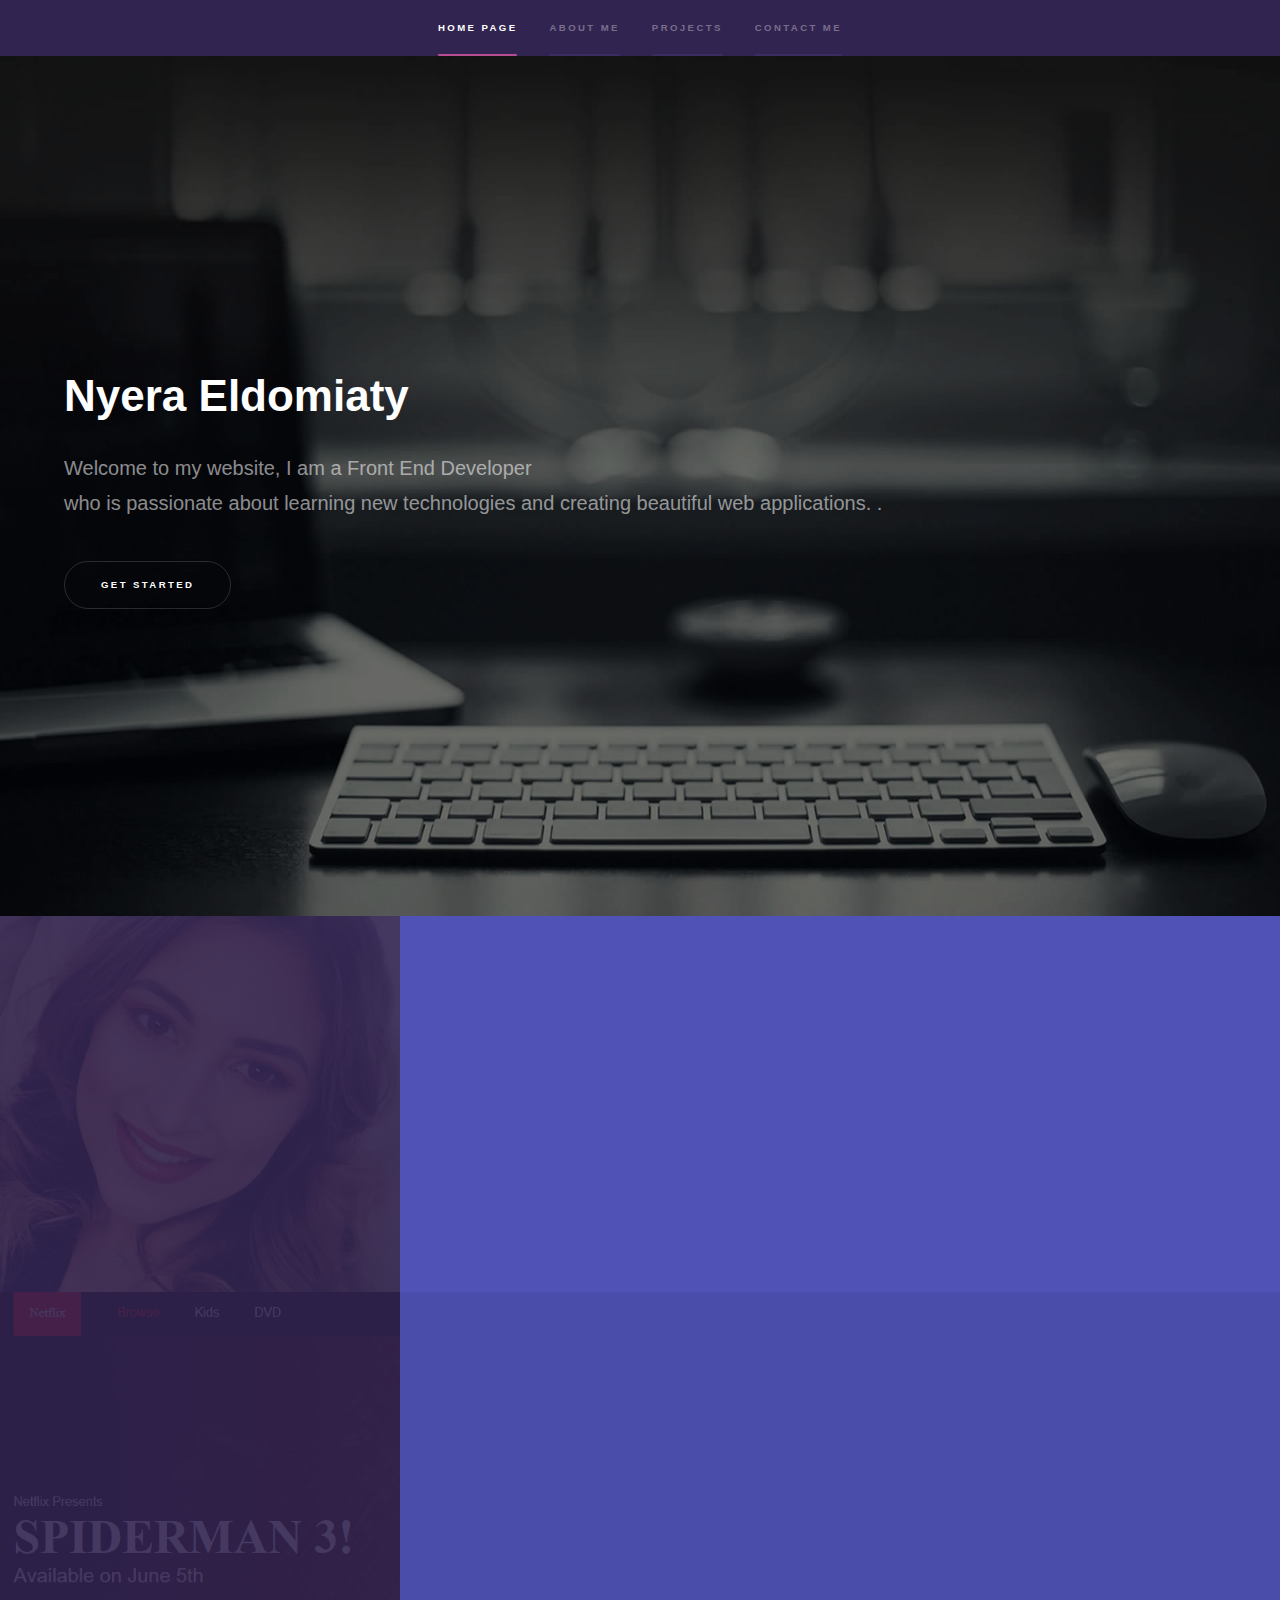
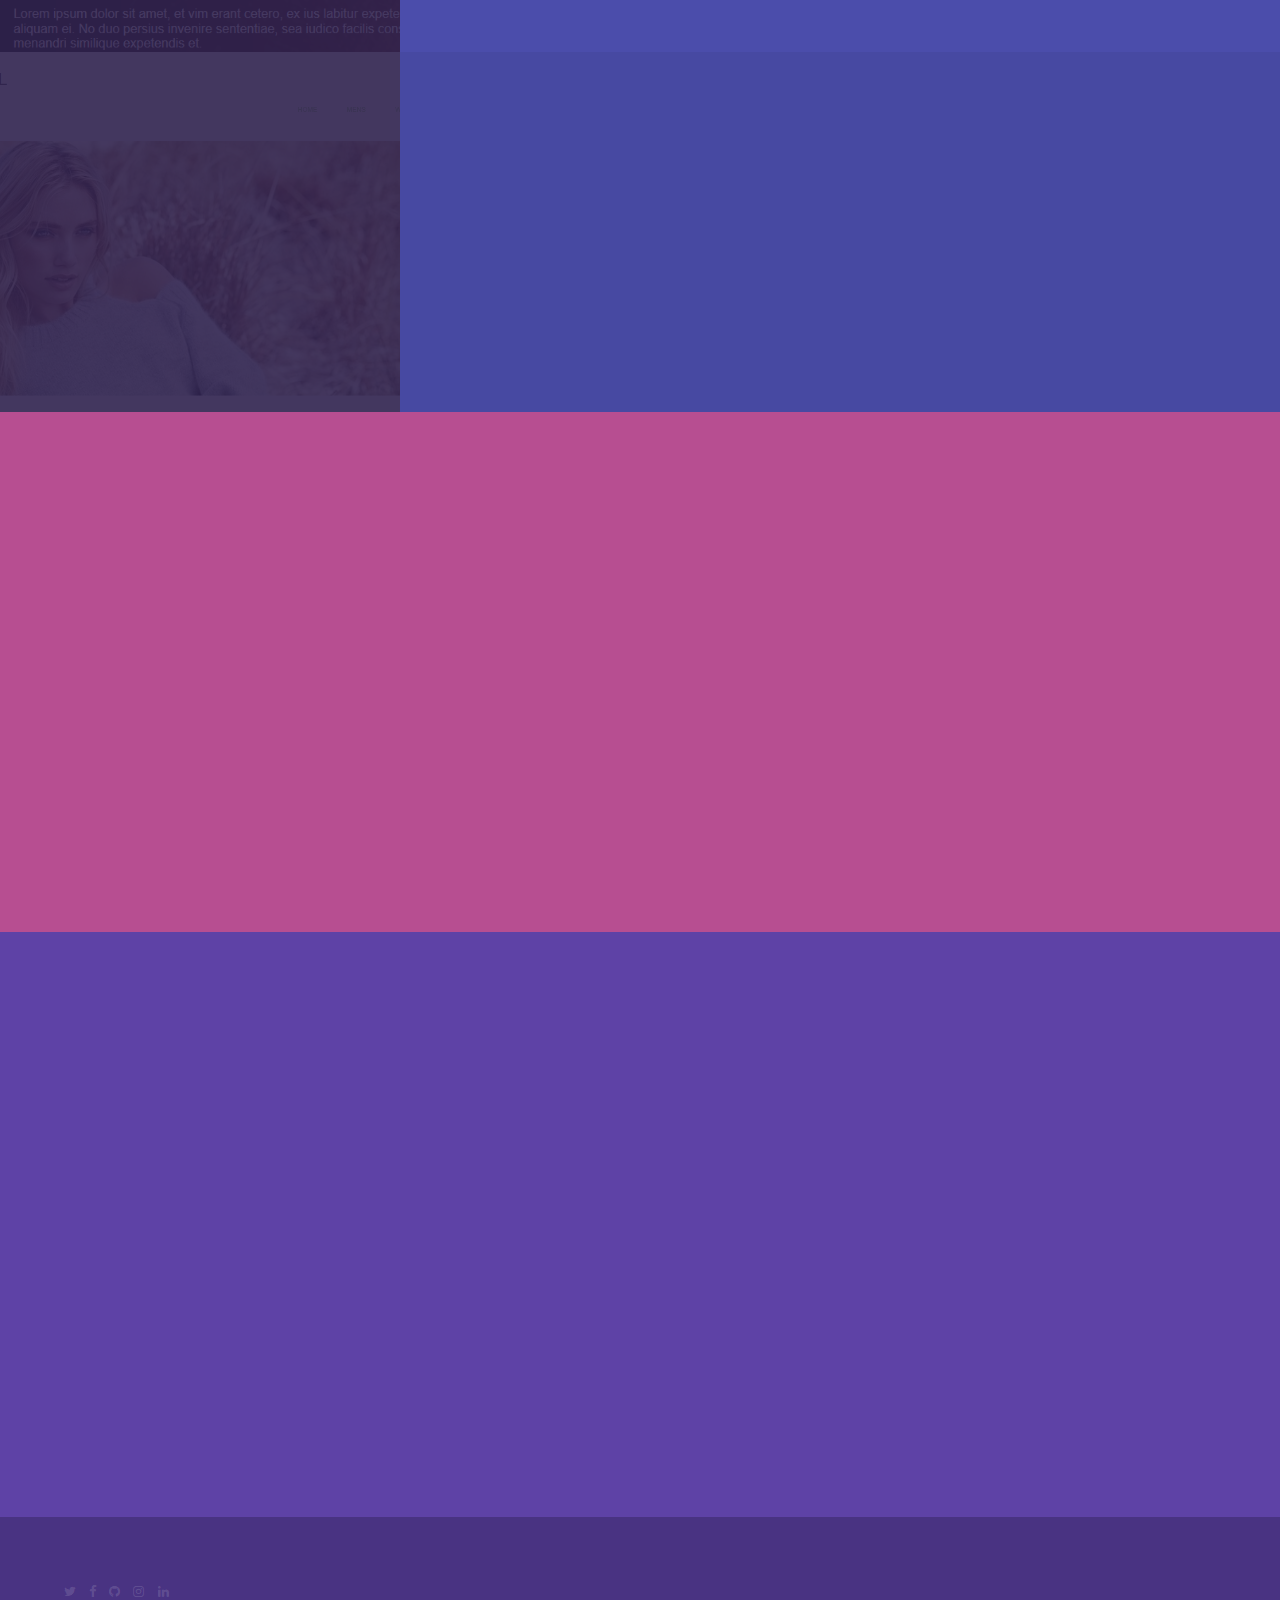
==== php/index.html @ 03477119 "Update index.html" ====
<!DOCTYPE HTML>

<html>
	<head>
		<title>Nyera Eldomiaty</title>
		<meta charset="utf-8" />
		<meta name="viewport" content="width=device-width, initial-scale=1" />
		<!--[if lte IE 8]><script src="assets/js/ie/html5shiv.js"></script><![endif]-->
		<link rel="stylesheet" href="assets/css/main.css" />
		<!--[if lte IE 9]><link rel="stylesheet" href="assets/css/ie9.css" /><![endif]-->
		<!--[if lte IE 8]><link rel="stylesheet" href="assets/css/ie8.css" /><![endif]-->
	</head>
	<body>

		<!-- Sidebar -->
			<section id="sidebar">
				<div class="inner">
					<nav>
						<ul>
							<li><a href="#intro">Home Page</a></li>
							<li><a href="#one">About Me</a></li>
							<li><a href="#two">Projects</a></li>
							<li><a href="#three">Contact Me</a></li>
						</ul>
					</nav>
				</div>
			</section>

		<!-- Wrapper -->
			<div id="wrapper">

				<!-- Intro -->
					<section id="intro" class="wrapper style1 fullscreen fade-up">
						<div class="inner">
							<h1>Nyera Eldomiaty</h1>
							<p>Welcome to my website, I am a Front End Developer <br />
							who is passionate about learning new technologies and creating beautiful web applications. <a href="http://html5up.net/license"></a>.</p>
							<ul class="actions">
								<li><a href="#one" class="button scrolly">GET STARTED</a></li>
							</ul>
						</div>
					</section>

				<!-- One -->
					<section id="one" class="wrapper style2 spotlights">
						<section>
							<a href="#" class="image"><img src="images/IMG_6349.jpg" alt="" data-position="bottom center" /></a>
							<div class="content">
								<div class="inner">
									<h2>About Me</h2>
									<p>I am a front end developer who fell in love with programming in my free time. I enjoy learning about new technology and have a passion for web development.
										I am currently working towards my Computer Science Bachelors Degree. If I am not on my computer, I am spending time with loved ones, or taking bike rides when the weather is nice.</p>
									<ul class="actions">
										<li><a href="#" class="button">Learn more</a></li>
									</ul>
								</div>
							</div>
						</section>
						<section>
							<a href="NetflixClone/index.html" class="image"><img src="images/clone.png" alt="" data-position="top center" /></a>
							<div class="content">
								<div class="inner">
									<h2>Project 1</h2>
									<p>Here I attempted to create a Netflix Clone.</p>
									<ul class="actions">
										<li><a href="NetflixClone/index.html" class="button">Learn more</a></li>
									</ul>
								</div>
							</div>
						</section>
						<section>
							<a href="https://pure-basin-40588.herokuapp.com/men/womens/tops.html" class="image"><img src="images/2018-05-08.png" alt="" data-position="center" /></a>
							<div class="content">
								<div class="inner">
									<h2>Project 2</h2>
									<p>A clothing store website I created from scratch with HTML5 and CSS3.</p>
									<ul class="actions">
										<li><a href="#" class="button">Learn more</a></li>
									</ul>
								</div>
							</div>
						</section>
					</section>

				<!-- Two -->
					<section id="two" class="wrapper style3 fade-up">
						<div class="inner">
							<h2>Technologies I know</h2>
							<p>I began my coding journey learning front end development, but eventually grew an interest in back end development as well.</p>
							<div class="features">
								<section>
									<span class="icon major fa-code"></span>
									<h3>Front End</h3>
									<p>HTML5 CSS3 JAVASCRIPT DOM RESPONSIVE WEB DESIGN BOOTSTRAP JQUERY SPA</p>
</section>
								<section>
									<span class="icon major fa-code"></span>
									<h3>Back End</h3>
									<p>MVC ANGULAR LUCID ADONIS MYSQL NODE.JS NPM GIT HEROKU</p>
								</section>
</div>
								<section>

							<ul class="actions">
								<li><a href="#" class="button">Learn more</a></li>
							</ul>
						</div>
					</section>

				<!-- Three -->
					<section id="three" class="wrapper style1 fade-up">
						<div class="inner">
							<h2>Contact Me</h2>
							<p> </p>
							<div class="split style1">
								<section>
									<form method="post" action="#">
										<div class="field half first">
											<label for="name">Name</label>
											<input type="text" name="name" id="name" />
										</div>
										<div class="field half">
											<label for="email">Email</label>
											<input type="text" name="email" id="email" />
										</div>
										<div class="field">
											<label for="message">Message</label>
											<textarea name="message" id="message" rows="5"></textarea>
										</div>
										<ul class="actions">
											<li><a href="" class="button submit">Send Message</a></li>
										</ul>
									</form>
								</section>
								<section>
									<ul class="contact">
										<li>
											<h3>Location</h3>
											<span>Dallas, Texas<br />
											USA<br />
											</span>
										</li>
										<li>
											<h3>Email</h3>
											<a href="#">nyera93@hotmail.com</a>
										</li>
										<li>
											<h3>Phone</h3>
											<span>(612) 790-5439</span>
										</li>
										<li>
											<h3>Social</h3>
											<ul class="icons">
												<li><a href="#" class="fa-twitter"><span class="label">Twitter</span></a></li>
												<li><a href="#" class="fa-facebook"><span class="label">Facebook</span></a></li>
												<li><a href="https://github.com/nyera93" class="fa-github"><span class="label">GitHub</span></a></li>
												<li><a href="#" class="fa-instagram"><span class="label">Instagram</span></a></li>
												<li><a href="https://www.linkedin.com/in/nyera-eldomiaty/" class="fa-linkedin"><span class="label">LinkedIn</span></a></li>
											</ul>
										</li>
									</ul>
								</section>
							</div>
						</div>
					</section>

			</div>

		<!-- Footer -->
			<footer id="footer" class="wrapper style1-alt">
				<div class="inner">
					<ul class="menu">
						<li>
							<ul class="icons" data-position="center">
								<li><a href="#" class="fa-twitter"><span class="label">Twitter</span></a></li>
								<li><a href="#" class="fa-facebook"><span class="label">Facebook</span></a></li>
								<li><a href="https://github.com/nyera93" class="fa-github"><span class="label">GitHub</span></a></li>
								<li><a href="#" class="fa-instagram"><span class="label">Instagram</span></a></li>
								<li><a href="https://www.linkedin.com/in/nyera-eldomiaty/" class="fa-linkedin"><span class="label">LinkedIn</span></a></li>
							</ul>
						</li>
					</ul>
				</div>
			</footer>

		<!-- Scripts -->
			<script src="assets/js/jquery.min.js"></script>
			<script src="assets/js/jquery.scrollex.min.js"></script>
			<script src="assets/js/jquery.scrolly.min.js"></script>
			<script src="assets/js/skel.min.js"></script>
			<script src="assets/js/util.js"></script>
			<!--[if lte IE 8]><script src="assets/js/ie/respond.min.js"></script><![endif]-->
			<script src="assets/js/main.js"></script>

	</body>
</html>
---- php/assets/css/main.css ----
@import url(font-awesome.min.css);


/* Reset */

	html, body, div, span, applet, object, iframe, h1, h2, h3, h4, h5, h6, p, blockquote, pre, a, abbr, acronym, address, big, cite, code, del, dfn, em, img, ins, kbd, q, s, samp, small, strike, strong, sub, sup, tt, var, b, u, i, center, dl, dt, dd, ol, ul, li, fieldset, form, label, legend, table, caption, tbody, tfoot, thead, tr, th, td, article, aside, canvas, details, embed, figure, figcaption, footer, header, hgroup, menu, nav, output, ruby, section, summary, time, mark, audio, video {
		margin: 0;
		padding: 0;
		border: 0;
		font-size: 100%;
		font: inherit;
		vertical-align: baseline;
	}

	article, aside, details, figcaption, figure, footer, header, hgroup, menu, nav, section {
		display: block;
	}

	body {
		line-height: 1;
	}

	ol, ul {
		list-style: none;
	}

	blockquote, q {
		quotes: none;
	}

	blockquote:before, blockquote:after, q:before, q:after {
		content: '';
		content: none;
	}

	table {
		border-collapse: collapse;
		border-spacing: 0;
	}

	body {
		-webkit-text-size-adjust: none;
	}

/* Box Model */

	*, *:before, *:after {
		-moz-box-sizing: border-box;
		-webkit-box-sizing: border-box;
		box-sizing: border-box;
	}

/* Grid */

	.row {
		border-bottom: solid 1px transparent;
		-moz-box-sizing: border-box;
		-webkit-box-sizing: border-box;
		box-sizing: border-box;
	}

	.row > * {
		float: left;
		-moz-box-sizing: border-box;
		-webkit-box-sizing: border-box;
		box-sizing: border-box;
	}

	.row:after, .row:before {
		content: '';
		display: block;
		clear: both;
		height: 0;
	}

	.row.uniform > * > :first-child {
		margin-top: 0;
	}

	.row.uniform > * > :last-child {
		margin-bottom: 0;
	}

	.row.\30 \25 > * {
		padding: 0 0 0 0em;
	}

	.row.\30 \25 {
		margin: 0 0 -1px 0em;
	}

	.row.uniform.\30 \25 > * {
		padding: 0em 0 0 0em;
	}

	.row.uniform.\30 \25 {
		margin: 0em 0 -1px 0em;
	}

	.row > * {
		padding: 0 0 0 1.5em;
	}

	.row {
		margin: 0 0 -1px -1.5em;
	}

	.row.uniform > * {
		padding: 1.5em 0 0 1.5em;
	}

	.row.uniform {
		margin: -1.5em 0 -1px -1.5em;
	}

	.row.\32 00\25 > * {
		padding: 0 0 0 3em;
	}

	.row.\32 00\25 {
		margin: 0 0 -1px -3em;
	}

	.row.uniform.\32 00\25 > * {
		padding: 3em 0 0 3em;
	}

	.row.uniform.\32 00\25 {
		margin: -3em 0 -1px -3em;
	}

	.row.\31 50\25 > * {
		padding: 0 0 0 2.25em;
	}

	.row.\31 50\25 {
		margin: 0 0 -1px -2.25em;
	}

	.row.uniform.\31 50\25 > * {
		padding: 2.25em 0 0 2.25em;
	}

	.row.uniform.\31 50\25 {
		margin: -2.25em 0 -1px -2.25em;
	}

	.row.\35 0\25 > * {
		padding: 0 0 0 0.75em;
	}

	.row.\35 0\25 {
		margin: 0 0 -1px -0.75em;
	}

	.row.uniform.\35 0\25 > * {
		padding: 0.75em 0 0 0.75em;
	}

	.row.uniform.\35 0\25 {
		margin: -0.75em 0 -1px -0.75em;
	}

	.row.\32 5\25 > * {
		padding: 0 0 0 0.375em;
	}

	.row.\32 5\25 {
		margin: 0 0 -1px -0.375em;
	}

	.row.uniform.\32 5\25 > * {
		padding: 0.375em 0 0 0.375em;
	}

	.row.uniform.\32 5\25 {
		margin: -0.375em 0 -1px -0.375em;
	}

	.\31 2u, .\31 2u\24 {
		width: 100%;
		clear: none;
		margin-left: 0;
	}

	.\31 1u, .\31 1u\24 {
		width: 91.6666666667%;
		clear: none;
		margin-left: 0;
	}

	.\31 0u, .\31 0u\24 {
		width: 83.3333333333%;
		clear: none;
		margin-left: 0;
	}

	.\39 u, .\39 u\24 {
		width: 75%;
		clear: none;
		margin-left: 0;
	}

	.\38 u, .\38 u\24 {
		width: 66.6666666667%;
		clear: none;
		margin-left: 0;
	}

	.\37 u, .\37 u\24 {
		width: 58.3333333333%;
		clear: none;
		margin-left: 0;
	}

	.\36 u, .\36 u\24 {
		width: 50%;
		clear: none;
		margin-left: 0;
	}

	.\35 u, .\35 u\24 {
		width: 41.6666666667%;
		clear: none;
		margin-left: 0;
	}

	.\34 u, .\34 u\24 {
		width: 33.3333333333%;
		clear: none;
		margin-left: 0;
	}

	.\33 u, .\33 u\24 {
		width: 25%;
		clear: none;
		margin-left: 0;
	}

	.\32 u, .\32 u\24 {
		width: 16.6666666667%;
		clear: none;
		margin-left: 0;
	}

	.\31 u, .\31 u\24 {
		width: 8.3333333333%;
		clear: none;
		margin-left: 0;
	}

	.\31 2u\24 + *,
	.\31 1u\24 + *,
	.\31 0u\24 + *,
	.\39 u\24 + *,
	.\38 u\24 + *,
	.\37 u\24 + *,
	.\36 u\24 + *,
	.\35 u\24 + *,
	.\34 u\24 + *,
	.\33 u\24 + *,
	.\32 u\24 + *,
	.\31 u\24 + * {
		clear: left;
	}

	.\-11u {
		margin-left: 91.66667%;
	}

	.\-10u {
		margin-left: 83.33333%;
	}

	.\-9u {
		margin-left: 75%;
	}

	.\-8u {
		margin-left: 66.66667%;
	}

	.\-7u {
		margin-left: 58.33333%;
	}

	.\-6u {
		margin-left: 50%;
	}

	.\-5u {
		margin-left: 41.66667%;
	}

	.\-4u {
		margin-left: 33.33333%;
	}

	.\-3u {
		margin-left: 25%;
	}

	.\-2u {
		margin-left: 16.66667%;
	}

	.\-1u {
		margin-left: 8.33333%;
	}

	@media screen and (max-width: 1680px) {

		.row > * {
			padding: 0 0 0 1.5em;
		}

		.row {
			margin: 0 0 -1px -1.5em;
		}

		.row.uniform > * {
			padding: 1.5em 0 0 1.5em;
		}

		.row.uniform {
			margin: -1.5em 0 -1px -1.5em;
		}

		.row.\32 00\25 > * {
			padding: 0 0 0 3em;
		}

		.row.\32 00\25 {
			margin: 0 0 -1px -3em;
		}

		.row.uniform.\32 00\25 > * {
			padding: 3em 0 0 3em;
		}

		.row.uniform.\32 00\25 {
			margin: -3em 0 -1px -3em;
		}

		.row.\31 50\25 > * {
			padding: 0 0 0 2.25em;
		}

		.row.\31 50\25 {
			margin: 0 0 -1px -2.25em;
		}

		.row.uniform.\31 50\25 > * {
			padding: 2.25em 0 0 2.25em;
		}

		.row.uniform.\31 50\25 {
			margin: -2.25em 0 -1px -2.25em;
		}

		.row.\35 0\25 > * {
			padding: 0 0 0 0.75em;
		}

		.row.\35 0\25 {
			margin: 0 0 -1px -0.75em;
		}

		.row.uniform.\35 0\25 > * {
			padding: 0.75em 0 0 0.75em;
		}

		.row.uniform.\35 0\25 {
			margin: -0.75em 0 -1px -0.75em;
		}

		.row.\32 5\25 > * {
			padding: 0 0 0 0.375em;
		}

		.row.\32 5\25 {
			margin: 0 0 -1px -0.375em;
		}

		.row.uniform.\32 5\25 > * {
			padding: 0.375em 0 0 0.375em;
		}

		.row.uniform.\32 5\25 {
			margin: -0.375em 0 -1px -0.375em;
		}

		.\31 2u\28xlarge\29, .\31 2u\24\28xlarge\29 {
			width: 100%;
			clear: none;
			margin-left: 0;
		}

		.\31 1u\28xlarge\29, .\31 1u\24\28xlarge\29 {
			width: 91.6666666667%;
			clear: none;
			margin-left: 0;
		}

		.\31 0u\28xlarge\29, .\31 0u\24\28xlarge\29 {
			width: 83.3333333333%;
			clear: none;
			margin-left: 0;
		}

		.\39 u\28xlarge\29, .\39 u\24\28xlarge\29 {
			width: 75%;
			clear: none;
			margin-left: 0;
		}

		.\38 u\28xlarge\29, .\38 u\24\28xlarge\29 {
			width: 66.6666666667%;
			clear: none;
			margin-left: 0;
		}

		.\37 u\28xlarge\29, .\37 u\24\28xlarge\29 {
			width: 58.3333333333%;
			clear: none;
			margin-left: 0;
		}

		.\36 u\28xlarge\29, .\36 u\24\28xlarge\29 {
			width: 50%;
			clear: none;
			margin-left: 0;
		}

		.\35 u\28xlarge\29, .\35 u\24\28xlarge\29 {
			width: 41.6666666667%;
			clear: none;
			margin-left: 0;
		}

		.\34 u\28xlarge\29, .\34 u\24\28xlarge\29 {
			width: 33.3333333333%;
			clear: none;
			margin-left: 0;
		}

		.\33 u\28xlarge\29, .\33 u\24\28xlarge\29 {
			width: 25%;
			clear: none;
			margin-left: 0;
		}

		.\32 u\28xlarge\29, .\32 u\24\28xlarge\29 {
			width: 16.6666666667%;
			clear: none;
			margin-left: 0;
		}

		.\31 u\28xlarge\29, .\31 u\24\28xlarge\29 {
			width: 8.3333333333%;
			clear: none;
			margin-left: 0;
		}

		.\31 2u\24\28xlarge\29 + *,
		.\31 1u\24\28xlarge\29 + *,
		.\31 0u\24\28xlarge\29 + *,
		.\39 u\24\28xlarge\29 + *,
		.\38 u\24\28xlarge\29 + *,
		.\37 u\24\28xlarge\29 + *,
		.\36 u\24\28xlarge\29 + *,
		.\35 u\24\28xlarge\29 + *,
		.\34 u\24\28xlarge\29 + *,
		.\33 u\24\28xlarge\29 + *,
		.\32 u\24\28xlarge\29 + *,
		.\31 u\24\28xlarge\29 + * {
			clear: left;
		}

		.\-11u\28xlarge\29 {
			margin-left: 91.66667%;
		}

		.\-10u\28xlarge\29 {
			margin-left: 83.33333%;
		}

		.\-9u\28xlarge\29 {
			margin-left: 75%;
		}

		.\-8u\28xlarge\29 {
			margin-left: 66.66667%;
		}

		.\-7u\28xlarge\29 {
			margin-left: 58.33333%;
		}

		.\-6u\28xlarge\29 {
			margin-left: 50%;
		}

		.\-5u\28xlarge\29 {
			margin-left: 41.66667%;
		}

		.\-4u\28xlarge\29 {
			margin-left: 33.33333%;
		}

		.\-3u\28xlarge\29 {
			margin-left: 25%;
		}

		.\-2u\28xlarge\29 {
			margin-left: 16.66667%;
		}

		.\-1u\28xlarge\29 {
			margin-left: 8.33333%;
		}

	}

	@media screen and (max-width: 1280px) {

		.row > * {
			padding: 0 0 0 1.5em;
		}

		.row {
			margin: 0 0 -1px -1.5em;
		}

		.row.uniform > * {
			padding: 1.5em 0 0 1.5em;
		}

		.row.uniform {
			margin: -1.5em 0 -1px -1.5em;
		}

		.row.\32 00\25 > * {
			padding: 0 0 0 3em;
		}

		.row.\32 00\25 {
			margin: 0 0 -1px -3em;
		}

		.row.uniform.\32 00\25 > * {
			padding: 3em 0 0 3em;
		}

		.row.uniform.\32 00\25 {
			margin: -3em 0 -1px -3em;
		}

		.row.\31 50\25 > * {
			padding: 0 0 0 2.25em;
		}

		.row.\31 50\25 {
			margin: 0 0 -1px -2.25em;
		}

		.row.uniform.\31 50\25 > * {
			padding: 2.25em 0 0 2.25em;
		}

		.row.uniform.\31 50\25 {
			margin: -2.25em 0 -1px -2.25em;
		}

		.row.\35 0\25 > * {
			padding: 0 0 0 0.75em;
		}

		.row.\35 0\25 {
			margin: 0 0 -1px -0.75em;
		}

		.row.uniform.\35 0\25 > * {
			padding: 0.75em 0 0 0.75em;
		}

		.row.uniform.\35 0\25 {
			margin: -0.75em 0 -1px -0.75em;
		}

		.row.\32 5\25 > * {
			padding: 0 0 0 0.375em;
		}

		.row.\32 5\25 {
			margin: 0 0 -1px -0.375em;
		}

		.row.uniform.\32 5\25 > * {
			padding: 0.375em 0 0 0.375em;
		}

		.row.uniform.\32 5\25 {
			margin: -0.375em 0 -1px -0.375em;
		}

		.\31 2u\28large\29, .\31 2u\24\28large\29 {
			width: 100%;
			clear: none;
			margin-left: 0;
		}

		.\31 1u\28large\29, .\31 1u\24\28large\29 {
			width: 91.6666666667%;
			clear: none;
			margin-left: 0;
		}

		.\31 0u\28large\29, .\31 0u\24\28large\29 {
			width: 83.3333333333%;
			clear: none;
			margin-left: 0;
		}

		.\39 u\28large\29, .\39 u\24\28large\29 {
			width: 75%;
			clear: none;
			margin-left: 0;
		}

		.\38 u\28large\29, .\38 u\24\28large\29 {
			width: 66.6666666667%;
			clear: none;
			margin-left: 0;
		}

		.\37 u\28large\29, .\37 u\24\28large\29 {
			width: 58.3333333333%;
			clear: none;
			margin-left: 0;
		}

		.\36 u\28large\29, .\36 u\24\28large\29 {
			width: 50%;
			clear: none;
			margin-left: 0;
		}

		.\35 u\28large\29, .\35 u\24\28large\29 {
			width: 41.6666666667%;
			clear: none;
			margin-left: 0;
		}

		.\34 u\28large\29, .\34 u\24\28large\29 {
			width: 33.3333333333%;
			clear: none;
			margin-left: 0;
		}

		.\33 u\28large\29, .\33 u\24\28large\29 {
			width: 25%;
			clear: none;
			margin-left: 0;
		}

		.\32 u\28large\29, .\32 u\24\28large\29 {
			width: 16.6666666667%;
			clear: none;
			margin-left: 0;
		}

		.\31 u\28large\29, .\31 u\24\28large\29 {
			width: 8.3333333333%;
			clear: none;
			margin-left: 0;
		}

		.\31 2u\24\28large\29 + *,
		.\31 1u\24\28large\29 + *,
		.\31 0u\24\28large\29 + *,
		.\39 u\24\28large\29 + *,
		.\38 u\24\28large\29 + *,
		.\37 u\24\28large\29 + *,
		.\36 u\24\28large\29 + *,
		.\35 u\24\28large\29 + *,
		.\34 u\24\28large\29 + *,
		.\33 u\24\28large\29 + *,
		.\32 u\24\28large\29 + *,
		.\31 u\24\28large\29 + * {
			clear: left;
		}

		.\-11u\28large\29 {
			margin-left: 91.66667%;
		}

		.\-10u\28large\29 {
			margin-left: 83.33333%;
		}

		.\-9u\28large\29 {
			margin-left: 75%;
		}

		.\-8u\28large\29 {
			margin-left: 66.66667%;
		}

		.\-7u\28large\29 {
			margin-left: 58.33333%;
		}

		.\-6u\28large\29 {
			margin-left: 50%;
		}

		.\-5u\28large\29 {
			margin-left: 41.66667%;
		}

		.\-4u\28large\29 {
			margin-left: 33.33333%;
		}

		.\-3u\28large\29 {
			margin-left: 25%;
		}

		.\-2u\28large\29 {
			margin-left: 16.66667%;
		}

		.\-1u\28large\29 {
			margin-left: 8.33333%;
		}

	}

	@media screen and (max-width: 980px) {

		.row > * {
			padding: 0 0 0 1.5em;
		}

		.row {
			margin: 0 0 -1px -1.5em;
		}

		.row.uniform > * {
			padding: 1.5em 0 0 1.5em;
		}

		.row.uniform {
			margin: -1.5em 0 -1px -1.5em;
		}

		.row.\32 00\25 > * {
			padding: 0 0 0 3em;
		}

		.row.\32 00\25 {
			margin: 0 0 -1px -3em;
		}

		.row.uniform.\32 00\25 > * {
			padding: 3em 0 0 3em;
		}

		.row.uniform.\32 00\25 {
			margin: -3em 0 -1px -3em;
		}

		.row.\31 50\25 > * {
			padding: 0 0 0 2.25em;
		}

		.row.\31 50\25 {
			margin: 0 0 -1px -2.25em;
		}

		.row.uniform.\31 50\25 > * {
			padding: 2.25em 0 0 2.25em;
		}

		.row.uniform.\31 50\25 {
			margin: -2.25em 0 -1px -2.25em;
		}

		.row.\35 0\25 > * {
			padding: 0 0 0 0.75em;
		}

		.row.\35 0\25 {
			margin: 0 0 -1px -0.75em;
		}

		.row.uniform.\35 0\25 > * {
			padding: 0.75em 0 0 0.75em;
		}

		.row.uniform.\35 0\25 {
			margin: -0.75em 0 -1px -0.75em;
		}

		.row.\32 5\25 > * {
			padding: 0 0 0 0.375em;
		}

		.row.\32 5\25 {
			margin: 0 0 -1px -0.375em;
		}

		.row.uniform.\32 5\25 > * {
			padding: 0.375em 0 0 0.375em;
		}

		.row.uniform.\32 5\25 {
			margin: -0.375em 0 -1px -0.375em;
		}

		.\31 2u\28medium\29, .\31 2u\24\28medium\29 {
			width: 100%;
			clear: none;
			margin-left: 0;
		}

		.\31 1u\28medium\29, .\31 1u\24\28medium\29 {
			width: 91.6666666667%;
			clear: none;
			margin-left: 0;
		}

		.\31 0u\28medium\29, .\31 0u\24\28medium\29 {
			width: 83.3333333333%;
			clear: none;
			margin-left: 0;
		}

		.\39 u\28medium\29, .\39 u\24\28medium\29 {
			width: 75%;
			clear: none;
			margin-left: 0;
		}

		.\38 u\28medium\29, .\38 u\24\28medium\29 {
			width: 66.6666666667%;
			clear: none;
			margin-left: 0;
		}

		.\37 u\28medium\29, .\37 u\24\28medium\29 {
			width: 58.3333333333%;
			clear: none;
			margin-left: 0;
		}

		.\36 u\28medium\29, .\36 u\24\28medium\29 {
			width: 50%;
			clear: none;
			margin-left: 0;
		}

		.\35 u\28medium\29, .\35 u\24\28medium\29 {
			width: 41.6666666667%;
			clear: none;
			margin-left: 0;
		}

		.\34 u\28medium\29, .\34 u\24\28medium\29 {
			width: 33.3333333333%;
			clear: none;
			margin-left: 0;
		}

		.\33 u\28medium\29, .\33 u\24\28medium\29 {
			width: 25%;
			clear: none;
			margin-left: 0;
		}

		.\32 u\28medium\29, .\32 u\24\28medium\29 {
			width: 16.6666666667%;
			clear: none;
			margin-left: 0;
		}

		.\31 u\28medium\29, .\31 u\24\28medium\29 {
			width: 8.3333333333%;
			clear: none;
			margin-left: 0;
		}

		.\31 2u\24\28medium\29 + *,
		.\31 1u\24\28medium\29 + *,
		.\31 0u\24\28medium\29 + *,
		.\39 u\24\28medium\29 + *,
		.\38 u\24\28medium\29 + *,
		.\37 u\24\28medium\29 + *,
		.\36 u\24\28medium\29 + *,
		.\35 u\24\28medium\29 + *,
		.\34 u\24\28medium\29 + *,
		.\33 u\24\28medium\29 + *,
		.\32 u\24\28medium\29 + *,
		.\31 u\24\28medium\29 + * {
			clear: left;
		}

		.\-11u\28medium\29 {
			margin-left: 91.66667%;
		}

		.\-10u\28medium\29 {
			margin-left: 83.33333%;
		}

		.\-9u\28medium\29 {
			margin-left: 75%;
		}

		.\-8u\28medium\29 {
			margin-left: 66.66667%;
		}

		.\-7u\28medium\29 {
			margin-left: 58.33333%;
		}

		.\-6u\28medium\29 {
			margin-left: 50%;
		}

		.\-5u\28medium\29 {
			margin-left: 41.66667%;
		}

		.\-4u\28medium\29 {
			margin-left: 33.33333%;
		}

		.\-3u\28medium\29 {
			margin-left: 25%;
		}

		.\-2u\28medium\29 {
			margin-left: 16.66667%;
		}

		.\-1u\28medium\29 {
			margin-left: 8.33333%;
		}

	}

	@media screen and (max-width: 736px) {

		.row > * {
			padding: 0 0 0 1.5em;
		}

		.row {
			margin: 0 0 -1px -1.5em;
		}

		.row.uniform > * {
			padding: 1.5em 0 0 1.5em;
		}

		.row.uniform {
			margin: -1.5em 0 -1px -1.5em;
		}

		.row.\32 00\25 > * {
			padding: 0 0 0 3em;
		}

		.row.\32 00\25 {
			margin: 0 0 -1px -3em;
		}

		.row.uniform.\32 00\25 > * {
			padding: 3em 0 0 3em;
		}

		.row.uniform.\32 00\25 {
			margin: -3em 0 -1px -3em;
		}

		.row.\31 50\25 > * {
			padding: 0 0 0 2.25em;
		}

		.row.\31 50\25 {
			margin: 0 0 -1px -2.25em;
		}

		.row.uniform.\31 50\25 > * {
			padding: 2.25em 0 0 2.25em;
		}

		.row.uniform.\31 50\25 {
			margin: -2.25em 0 -1px -2.25em;
		}

		.row.\35 0\25 > * {
			padding: 0 0 0 0.75em;
		}

		.row.\35 0\25 {
			margin: 0 0 -1px -0.75em;
		}

		.row.uniform.\35 0\25 > * {
			padding: 0.75em 0 0 0.75em;
		}

		.row.uniform.\35 0\25 {
			margin: -0.75em 0 -1px -0.75em;
		}

		.row.\32 5\25 > * {
			padding: 0 0 0 0.375em;
		}

		.row.\32 5\25 {
			margin: 0 0 -1px -0.375em;
		}

		.row.uniform.\32 5\25 > * {
			padding: 0.375em 0 0 0.375em;
		}

		.row.uniform.\32 5\25 {
			margin: -0.375em 0 -1px -0.375em;
		}

		.\31 2u\28small\29, .\31 2u\24\28small\29 {
			width: 100%;
			clear: none;
			margin-left: 0;
		}

		.\31 1u\28small\29, .\31 1u\24\28small\29 {
			width: 91.6666666667%;
			clear: none;
			margin-left: 0;
		}

		.\31 0u\28small\29, .\31 0u\24\28small\29 {
			width: 83.3333333333%;
			clear: none;
			margin-left: 0;
		}

		.\39 u\28small\29, .\39 u\24\28small\29 {
			width: 75%;
			clear: none;
			margin-left: 0;
		}

		.\38 u\28small\29, .\38 u\24\28small\29 {
			width: 66.6666666667%;
			clear: none;
			margin-left: 0;
		}

		.\37 u\28small\29, .\37 u\24\28small\29 {
			width: 58.3333333333%;
			clear: none;
			margin-left: 0;
		}

		.\36 u\28small\29, .\36 u\24\28small\29 {
			width: 50%;
			clear: none;
			margin-left: 0;
		}

		.\35 u\28small\29, .\35 u\24\28small\29 {
			width: 41.6666666667%;
			clear: none;
			margin-left: 0;
		}

		.\34 u\28small\29, .\34 u\24\28small\29 {
			width: 33.3333333333%;
			clear: none;
			margin-left: 0;
		}

		.\33 u\28small\29, .\33 u\24\28small\29 {
			width: 25%;
			clear: none;
			margin-left: 0;
		}

		.\32 u\28small\29, .\32 u\24\28small\29 {
			width: 16.6666666667%;
			clear: none;
			margin-left: 0;
		}

		.\31 u\28small\29, .\31 u\24\28small\29 {
			width: 8.3333333333%;
			clear: none;
			margin-left: 0;
		}

		.\31 2u\24\28small\29 + *,
		.\31 1u\24\28small\29 + *,
		.\31 0u\24\28small\29 + *,
		.\39 u\24\28small\29 + *,
		.\38 u\24\28small\29 + *,
		.\37 u\24\28small\29 + *,
		.\36 u\24\28small\29 + *,
		.\35 u\24\28small\29 + *,
		.\34 u\24\28small\29 + *,
		.\33 u\24\28small\29 + *,
		.\32 u\24\28small\29 + *,
		.\31 u\24\28small\29 + * {
			clear: left;
		}

		.\-11u\28small\29 {
			margin-left: 91.66667%;
		}

		.\-10u\28small\29 {
			margin-left: 83.33333%;
		}

		.\-9u\28small\29 {
			margin-left: 75%;
		}

		.\-8u\28small\29 {
			margin-left: 66.66667%;
		}

		.\-7u\28small\29 {
			margin-left: 58.33333%;
		}

		.\-6u\28small\29 {
			margin-left: 50%;
		}

		.\-5u\28small\29 {
			margin-left: 41.66667%;
		}

		.\-4u\28small\29 {
			margin-left: 33.33333%;
		}

		.\-3u\28small\29 {
			margin-left: 25%;
		}

		.\-2u\28small\29 {
			margin-left: 16.66667%;
		}

		.\-1u\28small\29 {
			margin-left: 8.33333%;
		}

	}

	@media screen and (max-width: 480px) {

		.row > * {
			padding: 0 0 0 1.5em;
		}

		.row {
			margin: 0 0 -1px -1.5em;
		}

		.row.uniform > * {
			padding: 1.5em 0 0 1.5em;
		}

		.row.uniform {
			margin: -1.5em 0 -1px -1.5em;
		}

		.row.\32 00\25 > * {
			padding: 0 0 0 3em;
		}

		.row.\32 00\25 {
			margin: 0 0 -1px -3em;
		}

		.row.uniform.\32 00\25 > * {
			padding: 3em 0 0 3em;
		}

		.row.uniform.\32 00\25 {
			margin: -3em 0 -1px -3em;
		}

		.row.\31 50\25 > * {
			padding: 0 0 0 2.25em;
		}

		.row.\31 50\25 {
			margin: 0 0 -1px -2.25em;
		}

		.row.uniform.\31 50\25 > * {
			padding: 2.25em 0 0 2.25em;
		}

		.row.uniform.\31 50\25 {
			margin: -2.25em 0 -1px -2.25em;
		}

		.row.\35 0\25 > * {
			padding: 0 0 0 0.75em;
		}

		.row.\35 0\25 {
			margin: 0 0 -1px -0.75em;
		}

		.row.uniform.\35 0\25 > * {
			padding: 0.75em 0 0 0.75em;
		}

		.row.uniform.\35 0\25 {
			margin: -0.75em 0 -1px -0.75em;
		}

		.row.\32 5\25 > * {
			padding: 0 0 0 0.375em;
		}

		.row.\32 5\25 {
			margin: 0 0 -1px -0.375em;
		}

		.row.uniform.\32 5\25 > * {
			padding: 0.375em 0 0 0.375em;
		}

		.row.uniform.\32 5\25 {
			margin: -0.375em 0 -1px -0.375em;
		}

		.\31 2u\28xsmall\29, .\31 2u\24\28xsmall\29 {
			width: 100%;
			clear: none;
			margin-left: 0;
		}

		.\31 1u\28xsmall\29, .\31 1u\24\28xsmall\29 {
			width: 91.6666666667%;
			clear: none;
			margin-left: 0;
		}

		.\31 0u\28xsmall\29, .\31 0u\24\28xsmall\29 {
			width: 83.3333333333%;
			clear: none;
			margin-left: 0;
		}

		.\39 u\28xsmall\29, .\39 u\24\28xsmall\29 {
			width: 75%;
			clear: none;
			margin-left: 0;
		}

		.\38 u\28xsmall\29, .\38 u\24\28xsmall\29 {
			width: 66.6666666667%;
			clear: none;
			margin-left: 0;
		}

		.\37 u\28xsmall\29, .\37 u\24\28xsmall\29 {
			width: 58.3333333333%;
			clear: none;
			margin-left: 0;
		}

		.\36 u\28xsmall\29, .\36 u\24\28xsmall\29 {
			width: 50%;
			clear: none;
			margin-left: 0;
		}

		.\35 u\28xsmall\29, .\35 u\24\28xsmall\29 {
			width: 41.6666666667%;
			clear: none;
			margin-left: 0;
		}

		.\34 u\28xsmall\29, .\34 u\24\28xsmall\29 {
			width: 33.3333333333%;
			clear: none;
			margin-left: 0;
		}

		.\33 u\28xsmall\29, .\33 u\24\28xsmall\29 {
			width: 25%;
			clear: none;
			margin-left: 0;
		}

		.\32 u\28xsmall\29, .\32 u\24\28xsmall\29 {
			width: 16.6666666667%;
			clear: none;
			margin-left: 0;
		}

		.\31 u\28xsmall\29, .\31 u\24\28xsmall\29 {
			width: 8.3333333333%;
			clear: none;
			margin-left: 0;
		}

		.\31 2u\24\28xsmall\29 + *,
		.\31 1u\24\28xsmall\29 + *,
		.\31 0u\24\28xsmall\29 + *,
		.\39 u\24\28xsmall\29 + *,
		.\38 u\24\28xsmall\29 + *,
		.\37 u\24\28xsmall\29 + *,
		.\36 u\24\28xsmall\29 + *,
		.\35 u\24\28xsmall\29 + *,
		.\34 u\24\28xsmall\29 + *,
		.\33 u\24\28xsmall\29 + *,
		.\32 u\24\28xsmall\29 + *,
		.\31 u\24\28xsmall\29 + * {
			clear: left;
		}

		.\-11u\28xsmall\29 {
			margin-left: 91.66667%;
		}

		.\-10u\28xsmall\29 {
			margin-left: 83.33333%;
		}

		.\-9u\28xsmall\29 {
			margin-left: 75%;
		}

		.\-8u\28xsmall\29 {
			margin-left: 66.66667%;
		}

		.\-7u\28xsmall\29 {
			margin-left: 58.33333%;
		}

		.\-6u\28xsmall\29 {
			margin-left: 50%;
		}

		.\-5u\28xsmall\29 {
			margin-left: 41.66667%;
		}

		.\-4u\28xsmall\29 {
			margin-left: 33.33333%;
		}

		.\-3u\28xsmall\29 {
			margin-left: 25%;
		}

		.\-2u\28xsmall\29 {
			margin-left: 16.66667%;
		}

		.\-1u\28xsmall\29 {
			margin-left: 8.33333%;
		}

	}

	@media screen and (max-width: 360px) {

		.row > * {
			padding: 0 0 0 1.5em;
		}

		.row {
			margin: 0 0 -1px -1.5em;
		}

		.row.uniform > * {
			padding: 1.5em 0 0 1.5em;
		}

		.row.uniform {
			margin: -1.5em 0 -1px -1.5em;
		}

		.row.\32 00\25 > * {
			padding: 0 0 0 3em;
		}

		.row.\32 00\25 {
			margin: 0 0 -1px -3em;
		}

		.row.uniform.\32 00\25 > * {
			padding: 3em 0 0 3em;
		}

		.row.uniform.\32 00\25 {
			margin: -3em 0 -1px -3em;
		}

		.row.\31 50\25 > * {
			padding: 0 0 0 2.25em;
		}

		.row.\31 50\25 {
			margin: 0 0 -1px -2.25em;
		}

		.row.uniform.\31 50\25 > * {
			padding: 2.25em 0 0 2.25em;
		}

		.row.uniform.\31 50\25 {
			margin: -2.25em 0 -1px -2.25em;
		}

		.row.\35 0\25 > * {
			padding: 0 0 0 0.75em;
		}

		.row.\35 0\25 {
			margin: 0 0 -1px -0.75em;
		}

		.row.uniform.\35 0\25 > * {
			padding: 0.75em 0 0 0.75em;
		}

		.row.uniform.\35 0\25 {
			margin: -0.75em 0 -1px -0.75em;
		}

		.row.\32 5\25 > * {
			padding: 0 0 0 0.375em;
		}

		.row.\32 5\25 {
			margin: 0 0 -1px -0.375em;
		}

		.row.uniform.\32 5\25 > * {
			padding: 0.375em 0 0 0.375em;
		}

		.row.uniform.\32 5\25 {
			margin: -0.375em 0 -1px -0.375em;
		}

		.\31 2u\28xxsmall\29, .\31 2u\24\28xxsmall\29 {
			width: 100%;
			clear: none;
			margin-left: 0;
		}

		.\31 1u\28xxsmall\29, .\31 1u\24\28xxsmall\29 {
			width: 91.6666666667%;
			clear: none;
			margin-left: 0;
		}

		.\31 0u\28xxsmall\29, .\31 0u\24\28xxsmall\29 {
			width: 83.3333333333%;
			clear: none;
			margin-left: 0;
		}

		.\39 u\28xxsmall\29, .\39 u\24\28xxsmall\29 {
			width: 75%;
			clear: none;
			margin-left: 0;
		}

		.\38 u\28xxsmall\29, .\38 u\24\28xxsmall\29 {
			width: 66.6666666667%;
			clear: none;
			margin-left: 0;
		}

		.\37 u\28xxsmall\29, .\37 u\24\28xxsmall\29 {
			width: 58.3333333333%;
			clear: none;
			margin-left: 0;
		}

		.\36 u\28xxsmall\29, .\36 u\24\28xxsmall\29 {
			width: 50%;
			clear: none;
			margin-left: 0;
		}

		.\35 u\28xxsmall\29, .\35 u\24\28xxsmall\29 {
			width: 41.6666666667%;
			clear: none;
			margin-left: 0;
		}

		.\34 u\28xxsmall\29, .\34 u\24\28xxsmall\29 {
			width: 33.3333333333%;
			clear: none;
			margin-left: 0;
		}

		.\33 u\28xxsmall\29, .\33 u\24\28xxsmall\29 {
			width: 25%;
			clear: none;
			margin-left: 0;
		}

		.\32 u\28xxsmall\29, .\32 u\24\28xxsmall\29 {
			width: 16.6666666667%;
			clear: none;
			margin-left: 0;
		}

		.\31 u\28xxsmall\29, .\31 u\24\28xxsmall\29 {
			width: 8.3333333333%;
			clear: none;
			margin-left: 0;
		}

		.\31 2u\24\28xxsmall\29 + *,
		.\31 1u\24\28xxsmall\29 + *,
		.\31 0u\24\28xxsmall\29 + *,
		.\39 u\24\28xxsmall\29 + *,
		.\38 u\24\28xxsmall\29 + *,
		.\37 u\24\28xxsmall\29 + *,
		.\36 u\24\28xxsmall\29 + *,
		.\35 u\24\28xxsmall\29 + *,
		.\34 u\24\28xxsmall\29 + *,
		.\33 u\24\28xxsmall\29 + *,
		.\32 u\24\28xxsmall\29 + *,
		.\31 u\24\28xxsmall\29 + * {
			clear: left;
		}

		.\-11u\28xxsmall\29 {
			margin-left: 91.66667%;
		}

		.\-10u\28xxsmall\29 {
			margin-left: 83.33333%;
		}

		.\-9u\28xxsmall\29 {
			margin-left: 75%;
		}

		.\-8u\28xxsmall\29 {
			margin-left: 66.66667%;
		}

		.\-7u\28xxsmall\29 {
			margin-left: 58.33333%;
		}

		.\-6u\28xxsmall\29 {
			margin-left: 50%;
		}

		.\-5u\28xxsmall\29 {
			margin-left: 41.66667%;
		}

		.\-4u\28xxsmall\29 {
			margin-left: 33.33333%;
		}

		.\-3u\28xxsmall\29 {
			margin-left: 25%;
		}

		.\-2u\28xxsmall\29 {
			margin-left: 16.66667%;
		}

		.\-1u\28xxsmall\29 {
			margin-left: 8.33333%;
		}

	}

/* Basic */

	@-ms-viewport {
		width: device-width;
	}

	body {
		-ms-overflow-style: scrollbar;
	}

	@media screen and (max-width: 480px) {

		html, body {
			min-width: 320px;
		}

	}

	body {
		background: #312450;
	}

		body.is-loading *, body.is-loading *:before, body.is-loading *:after {
			-moz-animation: none !important;
			-webkit-animation: none !important;
			-ms-animation: none !important;
			animation: none !important;
			-moz-transition: none !important;
			-webkit-transition: none !important;
			-ms-transition: none !important;
			transition: none !important;
		}

/* Type */

	body, input, select, textarea {
		color: rgba(255, 255, 255, 0.55);
		font-family: Arial, Helvetica, sans-serif;
		font-size: 16.5pt;
		font-weight: normal;
		line-height: 1.75;
	}

		@media screen and (max-width: 1680px) {

			body, input, select, textarea {
				font-size: 13pt;
			}

		}

		@media screen and (max-width: 1280px) {

			body, input, select, textarea {
				font-size: 12pt;
			}

		}

		@media screen and (max-width: 360px) {

			body, input, select, textarea {
				font-size: 11pt;
			}

		}

	a {
		-moz-transition: color 0.2s ease, border-bottom-color 0.2s ease;
		-webkit-transition: color 0.2s ease, border-bottom-color 0.2s ease;
		-ms-transition: color 0.2s ease, border-bottom-color 0.2s ease;
		transition: color 0.2s ease, border-bottom-color 0.2s ease;
		border-bottom: dotted 1px rgba(255, 255, 255, 0.35);
		color: inherit;
		text-decoration: none;
	}

		a:hover {
			border-bottom-color: transparent;
			color: #ffffff;
		}

	strong, b {
		color: #ffffff;
		font-weight: bold;
	}

	em, i {
		font-style: italic;
	}

	p {
		margin: 0 0 2em 0;
	}

	h1, h2, h3, h4, h5, h6 {
		color: #ffffff;
		font-weight: bold;
		line-height: 1.5;
		margin: 0 0 0.5em 0;
	}

		h1 a, h2 a, h3 a, h4 a, h5 a, h6 a {
			color: inherit;
			text-decoration: none;
		}

	h1 {
		font-size: 2.75em;
	}

		h1.major {
			margin: 0 0 1.3em 0;
			position: relative;
			padding-bottom: 0.35em;
		}

			h1.major:after {
				background-image: -moz-linear-gradient(to right, #5e42a6, #b74e91);
				background-image: -webkit-linear-gradient(to right, #5e42a6, #b74e91);
				background-image: -ms-linear-gradient(to right, #5e42a6, #b74e91);
				background-image: linear-gradient(to right, #5e42a6, #b74e91);
				-moz-transition: max-width 0.2s ease;
				-webkit-transition: max-width 0.2s ease;
				-ms-transition: max-width 0.2s ease;
				transition: max-width 0.2s ease;
				border-radius: 0.2em;
				bottom: 0;
				content: '';
				height: 0.05em;
				position: absolute;
				right: 0;
				width: 100%;
			}

	h2 {
		font-size: 1.75em;
	}

	h3 {
		font-size: 1.1em;
	}

	h4 {
		font-size: 1em;
	}

	h5 {
		font-size: 0.8em;
	}

	h6 {
		font-size: 0.6em;
	}

	@media screen and (max-width: 736px) {

		h1 {
			font-size: 2em;
		}

		h2 {
			font-size: 1.25em;
		}

		h3 {
			font-size: 1em;
		}

		h4 {
			font-size: 0.8em;
		}

		h5 {
			font-size: 0.6em;
		}

		h6 {
			font-size: 0.6em;
		}

	}

	sub {
		font-size: 0.8em;
		position: relative;
		top: 0.5em;
	}

	sup {
		font-size: 0.8em;
		position: relative;
		top: -0.5em;
	}

	blockquote {
		border-left: solid 4px rgba(255, 255, 255, 0.15);
		font-style: italic;
		margin: 0 0 2em 0;
		padding: 0.5em 0 0.5em 2em;
	}

	code {
		background: rgba(255, 255, 255, 0.05);
		border-radius: 0.25em;
		border: solid 1px rgba(255, 255, 255, 0.15);
		font-family: "Courier New", monospace;
		font-size: 0.9em;
		margin: 0 0.25em;
		padding: 0.25em 0.65em;
	}

	pre {
		-webkit-overflow-scrolling: touch;
		font-family: "Courier New", monospace;
		font-size: 0.9em;
		margin: 0 0 2em 0;
	}

		pre code {
			display: block;
			line-height: 1.75em;
			padding: 1em 1.5em;
			overflow-x: auto;
		}

	hr {
		border: 0;
		border-bottom: solid 1px rgba(255, 255, 255, 0.15);
		margin: 2em 0;
	}

		hr.major {
			margin: 3em 0;
		}

	.align-left {
		text-align: left;
	}

	.align-center {
		text-align: center;
	}

	.align-right {
		text-align: right;
	}

/* Box */

	.box {
		border-radius: 0.25em;
		border: solid 1px rgba(255, 255, 255, 0.15);
		margin-bottom: 2em;
		padding: 1.5em;
	}

		.box > :last-child,
		.box > :last-child > :last-child,
		.box > :last-child > :last-child > :last-child {
			margin-bottom: 0;
		}

		.box.alt {
			border: 0;
			border-radius: 0;
			padding: 0;
		}

/* Button */

	input[type="submit"],
	input[type="reset"],
	input[type="button"],
	button,
	.button {
		-moz-appearance: none;
		-webkit-appearance: none;
		-ms-appearance: none;
		appearance: none;
		-moz-transition: border-color 0.2s ease;
		-webkit-transition: border-color 0.2s ease;
		-ms-transition: border-color 0.2s ease;
		transition: border-color 0.2s ease;
		background-color: transparent;
		border: solid 1px !important;
		border-color: rgba(255, 255, 255, 0.15) !important;
		border-radius: 3em;
		color: #ffffff !important;
		cursor: pointer;
		display: inline-block;
		font-size: 0.6em;
		font-weight: bold;
		height: calc(4.75em + 2px);
		letter-spacing: 0.25em;
		line-height: 4.75em;
		outline: 0;
		padding: 0 3.75em;
		position: relative;
		text-align: center;
		text-decoration: none;
		text-transform: uppercase;
		white-space: nowrap;
	}

		input[type="submit"]:after,
		input[type="reset"]:after,
		input[type="button"]:after,
		button:after,
		.button:after {
			-moz-transform: scale(0.25);
			-webkit-transform: scale(0.25);
			-ms-transform: scale(0.25);
			transform: scale(0.25);
			-moz-pointer-events: none;
			-webkit-pointer-events: none;
			-ms-pointer-events: none;
			pointer-events: none;
			-moz-transition: opacity 0.2s ease, -moz-transform 0.2s ease;
			-webkit-transition: opacity 0.2s ease, -webkit-transform 0.2s ease;
			-ms-transition: opacity 0.2s ease, -ms-transform 0.2s ease;
			transition: opacity 0.2s ease, transform 0.2s ease;
			background: #ffffff;
			border-radius: 3em;
			content: '';
			height: 100%;
			left: 0;
			opacity: 0;
			position: absolute;
			top: 0;
			width: 100%;
		}

		input[type="submit"].icon:before,
		input[type="reset"].icon:before,
		input[type="button"].icon:before,
		button.icon:before,
		.button.icon:before {
			margin-right: 0.75em;
		}

		input[type="submit"].fit,
		input[type="reset"].fit,
		input[type="button"].fit,
		button.fit,
		.button.fit {
			display: block;
			margin: 0 0 1em 0;
			width: 100%;
		}

		input[type="submit"].small,
		input[type="reset"].small,
		input[type="button"].small,
		button.small,
		.button.small {
			font-size: 0.4em;
		}

		input[type="submit"].big,
		input[type="reset"].big,
		input[type="button"].big,
		button.big,
		.button.big {
			font-size: 0.8em;
		}

		input[type="submit"].special,
		input[type="reset"].special,
		input[type="button"].special,
		button.special,
		.button.special {
			background-color: #ffffff;
			color: #312450 !important;
		}

			input[type="submit"].special:after,
			input[type="reset"].special:after,
			input[type="button"].special:after,
			button.special:after,
			.button.special:after {
				display: none;
			}

		input[type="submit"].disabled, input[type="submit"]:disabled,
		input[type="reset"].disabled,
		input[type="reset"]:disabled,
		input[type="button"].disabled,
		input[type="button"]:disabled,
		button.disabled,
		button:disabled,
		.button.disabled,
		.button:disabled {
			cursor: default;
			opacity: 0.5;
			-moz-pointer-events: none;
			-webkit-pointer-events: none;
			-ms-pointer-events: none;
			pointer-events: none;
		}

		input[type="submit"]:hover,
		input[type="reset"]:hover,
		input[type="button"]:hover,
		button:hover,
		.button:hover {
			border-color: rgba(255, 255, 255, 0.55) !important;
		}

			input[type="submit"]:hover:after,
			input[type="reset"]:hover:after,
			input[type="button"]:hover:after,
			button:hover:after,
			.button:hover:after {
				opacity: 0.05;
				-moz-transform: scale(1);
				-webkit-transform: scale(1);
				-ms-transform: scale(1);
				transform: scale(1);
			}

			input[type="submit"]:hover:active,
			input[type="reset"]:hover:active,
			input[type="button"]:hover:active,
			button:hover:active,
			.button:hover:active {
				border-color: #ffffff !important;
			}

				input[type="submit"]:hover:active:after,
				input[type="reset"]:hover:active:after,
				input[type="button"]:hover:active:after,
				button:hover:active:after,
				.button:hover:active:after {
					opacity: 0.1;
				}

/* Features */

	.features {
		display: -moz-flex;
		display: -webkit-flex;
		display: -ms-flex;
		display: flex;
		-moz-flex-wrap: wrap;
		-webkit-flex-wrap: wrap;
		-ms-flex-wrap: wrap;
		flex-wrap: wrap;
		border-radius: 0.25em;
		border: solid 1px rgba(255, 255, 255, 0.15);
		background: rgba(255, 255, 255, 0.05);
		margin: 0 0 2em 0;
	}

		.features section {
			padding: 3.5em 3em 1em 7em ;
			width: 50%;
			border-top: solid 1px rgba(255, 255, 255, 0.15);
			position: relative;
		}

			.features section:nth-child(-n + 2) {
				border-top-width: 0;
			}

			.features section:nth-child(2n) {
				border-left: solid 1px rgba(255, 255, 255, 0.15);
			}

			.features section .icon {
				-moz-transition: opacity 0.5s ease, -moz-transform 0.5s ease;
				-webkit-transition: opacity 0.5s ease, -webkit-transform 0.5s ease;
				-ms-transition: opacity 0.5s ease, -ms-transform 0.5s ease;
				transition: opacity 0.5s ease, transform 0.5s ease;
				-moz-transition-delay: 1s;
				-webkit-transition-delay: 1s;
				-ms-transition-delay: 1s;
				transition-delay: 1s;
				-moz-transform: scale(1);
				-webkit-transform: scale(1);
				-ms-transform: scale(1);
				transform: scale(1);
				position: absolute;
				left: 3em;
				top: 3em;
				opacity: 1;
			}

			.features section:nth-child(1) .icon {
				-moz-transition-delay: 0.15s;
				-webkit-transition-delay: 0.15s;
				-ms-transition-delay: 0.15s;
				transition-delay: 0.15s;
			}

			.features section:nth-child(2) .icon {
				-moz-transition-delay: 0.3s;
				-webkit-transition-delay: 0.3s;
				-ms-transition-delay: 0.3s;
				transition-delay: 0.3s;
			}

			.features section:nth-child(3) .icon {
				-moz-transition-delay: 0.45s;
				-webkit-transition-delay: 0.45s;
				-ms-transition-delay: 0.45s;
				transition-delay: 0.45s;
			}

			.features section:nth-child(4) .icon {
				-moz-transition-delay: 0.6s;
				-webkit-transition-delay: 0.6s;
				-ms-transition-delay: 0.6s;
				transition-delay: 0.6s;
			}

			.features section:nth-child(5) .icon {
				-moz-transition-delay: 0.75s;
				-webkit-transition-delay: 0.75s;
				-ms-transition-delay: 0.75s;
				transition-delay: 0.75s;
			}

			.features section:nth-child(6) .icon {
				-moz-transition-delay: 0.9s;
				-webkit-transition-delay: 0.9s;
				-ms-transition-delay: 0.9s;
				transition-delay: 0.9s;
			}

			.features section:nth-child(7) .icon {
				-moz-transition-delay: 1.05s;
				-webkit-transition-delay: 1.05s;
				-ms-transition-delay: 1.05s;
				transition-delay: 1.05s;
			}

			.features section:nth-child(8) .icon {
				-moz-transition-delay: 1.2s;
				-webkit-transition-delay: 1.2s;
				-ms-transition-delay: 1.2s;
				transition-delay: 1.2s;
			}

			.features section:nth-child(9) .icon {
				-moz-transition-delay: 1.35s;
				-webkit-transition-delay: 1.35s;
				-ms-transition-delay: 1.35s;
				transition-delay: 1.35s;
			}

			.features section:nth-child(10) .icon {
				-moz-transition-delay: 1.5s;
				-webkit-transition-delay: 1.5s;
				-ms-transition-delay: 1.5s;
				transition-delay: 1.5s;
			}

			.features section:nth-child(11) .icon {
				-moz-transition-delay: 1.65s;
				-webkit-transition-delay: 1.65s;
				-ms-transition-delay: 1.65s;
				transition-delay: 1.65s;
			}

			.features section:nth-child(12) .icon {
				-moz-transition-delay: 1.8s;
				-webkit-transition-delay: 1.8s;
				-ms-transition-delay: 1.8s;
				transition-delay: 1.8s;
			}

			.features section:nth-child(13) .icon {
				-moz-transition-delay: 1.95s;
				-webkit-transition-delay: 1.95s;
				-ms-transition-delay: 1.95s;
				transition-delay: 1.95s;
			}

			.features section:nth-child(14) .icon {
				-moz-transition-delay: 2.1s;
				-webkit-transition-delay: 2.1s;
				-ms-transition-delay: 2.1s;
				transition-delay: 2.1s;
			}

			.features section:nth-child(15) .icon {
				-moz-transition-delay: 2.25s;
				-webkit-transition-delay: 2.25s;
				-ms-transition-delay: 2.25s;
				transition-delay: 2.25s;
			}

			.features section:nth-child(16) .icon {
				-moz-transition-delay: 2.4s;
				-webkit-transition-delay: 2.4s;
				-ms-transition-delay: 2.4s;
				transition-delay: 2.4s;
			}

			.features section:nth-child(17) .icon {
				-moz-transition-delay: 2.55s;
				-webkit-transition-delay: 2.55s;
				-ms-transition-delay: 2.55s;
				transition-delay: 2.55s;
			}

			.features section:nth-child(18) .icon {
				-moz-transition-delay: 2.7s;
				-webkit-transition-delay: 2.7s;
				-ms-transition-delay: 2.7s;
				transition-delay: 2.7s;
			}

			.features section:nth-child(19) .icon {
				-moz-transition-delay: 2.85s;
				-webkit-transition-delay: 2.85s;
				-ms-transition-delay: 2.85s;
				transition-delay: 2.85s;
			}

			.features section:nth-child(20) .icon {
				-moz-transition-delay: 3.0s;
				-webkit-transition-delay: 3.0s;
				-ms-transition-delay: 3.0s;
				transition-delay: 3.0s;
			}

		.features.inactive section .icon {
			-moz-transform: scale(0.5);
			-webkit-transform: scale(0.5);
			-ms-transform: scale(0.5);
			transform: scale(0.5);
			opacity: 0;
		}

		@media screen and (max-width: 980px) {

			.features {
				display: block;
			}

				.features section {
					border-top-width: 1px !important;
					border-left-width: 0 !important;
					width: 100%;
				}

					.features section:first-child {
						border-top-width: 0 !important;
					}

		}

		@media screen and (max-width: 736px) {

			.features section {
				padding: 2.5em 1.5em 0.1em 5.5em ;
			}

				.features section .icon {
					left: 1.5em;
					top: 2em;
				}

		}

		@media screen and (max-width: 480px) {

			.features section {
				padding: 2em 1.5em 0.1em 1.5em ;
			}

				.features section .icon {
					left: 0;
					position: relative;
					top: 0;
				}

		}

/* Form */

	form {
		margin: 0 0 2em 0;
	}

		form .field {
			margin: 0 0 1em 0;
		}

			form .field.half {
				width: 50%;
				float: left;
				padding: 0 0 0 0.75em;
			}

				form .field.half.first {
					padding: 0 0.75em 0 0;
				}

		form > .actions {
			margin: 2em 0 0 0 !important;
		}

		@media screen and (max-width: 736px) {

			form .field.half {
				width: 100%;
				float: none;
				padding: 0;
			}

				form .field.half.first {
					padding: 0;
				}

		}

	label {
		color: #ffffff;
		font-weight: bold;
		line-height: 1.5;
		margin: 0 0 0.7em 0;
		display: block;
		font-size: 1.1em;
	}

	input[type="text"],
	input[type="password"],
	input[type="email"],
	input[type="tel"],
	select,
	textarea {
		-moz-appearance: none;
		-webkit-appearance: none;
		-ms-appearance: none;
		appearance: none;
		background: rgba(255, 255, 255, 0.05);
		border-radius: 0.25em;
		border: none;
		border: solid 1px rgba(255, 255, 255, 0.15);
		color: inherit;
		display: block;
		outline: 0;
		padding: 0 1em;
		text-decoration: none;
		width: 100%;
	}

		input[type="text"]:invalid,
		input[type="password"]:invalid,
		input[type="email"]:invalid,
		input[type="tel"]:invalid,
		select:invalid,
		textarea:invalid {
			box-shadow: none;
		}

		input[type="text"]:focus,
		input[type="password"]:focus,
		input[type="email"]:focus,
		input[type="tel"]:focus,
		select:focus,
		textarea:focus {
			border-color: #ffffff;
			box-shadow: 0 0 0 1px #ffffff;
		}

	.select-wrapper {
		text-decoration: none;
		display: block;
		position: relative;
	}

		.select-wrapper:before {
			-moz-osx-font-smoothing: grayscale;
			-webkit-font-smoothing: antialiased;
			font-family: FontAwesome;
			font-style: normal;
			font-weight: normal;
			text-transform: none !important;
		}

		.select-wrapper:before {
			color: rgba(255, 255, 255, 0.15);
			content: '\f078';
			display: block;
			height: 2.75em;
			line-height: 2.75em;
			pointer-events: none;
			position: absolute;
			right: 0;
			text-align: center;
			top: 0;
			width: 2.75em;
		}

		.select-wrapper select::-ms-expand {
			display: none;
		}

	select option {
		background-color: #312450;
		color: #ffffff;
	}

	input[type="text"],
	input[type="password"],
	input[type="email"],
	select {
		height: 2.75em;
	}

	textarea {
		padding: 0.75em 1em;
	}

		body.is-ie textarea {
			min-height: 10em;
		}

	input[type="checkbox"],
	input[type="radio"] {
		-moz-appearance: none;
		-webkit-appearance: none;
		-ms-appearance: none;
		appearance: none;
		display: block;
		float: left;
		margin-right: -2em;
		opacity: 0;
		width: 1em;
		z-index: -1;
	}

		input[type="checkbox"] + label,
		input[type="radio"] + label {
			text-decoration: none;
			color: rgba(255, 255, 255, 0.55);
			cursor: pointer;
			display: inline-block;
			font-size: 1em;
			font-weight: normal;
			padding-left: 2.4em;
			padding-right: 0.75em;
			position: relative;
		}

			input[type="checkbox"] + label:before,
			input[type="radio"] + label:before {
				-moz-osx-font-smoothing: grayscale;
				-webkit-font-smoothing: antialiased;
				font-family: FontAwesome;
				font-style: normal;
				font-weight: normal;
				text-transform: none !important;
			}

			input[type="checkbox"] + label:before,
			input[type="radio"] + label:before {
				background: rgba(255, 255, 255, 0.05);
				border-radius: 0.25em;
				border: solid 1px rgba(255, 255, 255, 0.15);
				content: '';
				display: inline-block;
				height: 1.65em;
				left: 0;
				line-height: 1.58125em;
				position: absolute;
				text-align: center;
				top: 0;
				width: 1.65em;
			}

		input[type="checkbox"]:checked + label:before,
		input[type="radio"]:checked + label:before {
			background: #ffffff;
			border-color: #ffffff;
			color: #b74e91;
			content: '\f00c';
		}

		input[type="checkbox"]:focus + label:before,
		input[type="radio"]:focus + label:before {
			border-color: #ffffff;
			box-shadow: 0 0 0 1px #ffffff;
		}

	input[type="checkbox"] + label:before {
		border-radius: 0.25em;
	}

	input[type="radio"] + label:before {
		border-radius: 100%;
	}

	::-webkit-input-placeholder {
		color: rgba(255, 255, 255, 0.35) !important;
		opacity: 1.0;
	}

	:-moz-placeholder {
		color: rgba(255, 255, 255, 0.35) !important;
		opacity: 1.0;
	}

	::-moz-placeholder {
		color: rgba(255, 255, 255, 0.35) !important;
		opacity: 1.0;
	}

	:-ms-input-placeholder {
		color: rgba(255, 255, 255, 0.35) !important;
		opacity: 1.0;
	}

	.formerize-placeholder {
		color: rgba(255, 255, 255, 0.35) !important;
		opacity: 1.0;
	}

/* Icon */

	.icon {
		text-decoration: none;
		border-bottom: none;
		position: relative;
	}

		.icon:before {
			-moz-osx-font-smoothing: grayscale;
			-webkit-font-smoothing: antialiased;
			font-family: FontAwesome;
			font-style: normal;
			font-weight: normal;
			text-transform: none !important;
		}

		.icon > .label {
			display: none;
		}

		.icon.major {
			width: 2.5em;
			height: 2.5em;
			display: block;
			background: #ffffff;
			border-radius: 100%;
			color: #312450;
			text-align: center;
			line-height: 2.5em;
			margin: 0 0 1.3em 0;
		}

			.icon.major:before {
				font-size: 1.25em;
			}

				.wrapper.style1 .icon.major:before {
					color: #5e42a6;
				}

				.wrapper.style1-alt .icon.major:before {
					color: #493382;
				}

				.wrapper.style2 .icon.major:before {
					color: #5052b5;
				}

				.wrapper.style2-alt .icon.major:before {
					color: #3e4094;
				}

				.wrapper.style3 .icon.major:before {
					color: #b74e91;
				}

				.wrapper.style3-alt .icon.major:before {
					color: #953d75;
				}

/* Image */

	.image {
		border-radius: 0.25em;
		border: 0;
		display: inline-block;
		position: relative;
	}

		.image img {
			border-radius: 0.25em;
			display: block;
		}

		.image.left, .image.right {
			max-width: 40%;
		}

			.image.left img, .image.right img {
				width: 100%;
			}

		.image.left {
			float: left;
			margin: 0 1.5em 1em 0;
			top: 0.25em;
		}

		.image.right {
			float: right;
			margin: 0 0 1em 1.5em;
			top: 0.25em;
		}

		.image.fit {
			display: block;
			margin: 0 0 2em 0;
			width: 100%;
		}

			.image.fit img {
				width: 100%;
			}

		.image.main {
			display: block;
			margin: 0 0 3em 0;
			width: 100%;
		}

			.image.main img {
				width: 100%;
			}

/* List */

	ol {
		list-style: decimal;
		margin: 0 0 2em 0;
		padding-left: 1.25em;
	}

		ol li {
			padding-left: 0.25em;
		}

	ul {
		list-style: disc;
		margin: 0 0 2em 0;
		padding-left: 1em;
	}

		ul li {
			padding-left: 0.5em;
		}

		ul.alt {
			list-style: none;
			padding-left: 0;
		}

			ul.alt li {
				border-top: solid 1px rgba(255, 255, 255, 0.15);
				padding: 0.5em 0;
			}

				ul.alt li:first-child {
					border-top: 0;
					padding-top: 0;
				}

		ul.icons {
			cursor: default;
			list-style: none;
			padding-left: 0;
		}

			ul.icons li {
				display: inline-block;
				padding: 0 0.75em 0 0;
			}

				ul.icons li:last-child {
					padding-right: 0;
				}

				ul.icons li > a, ul.icons li > span {
					border: 0;
					text-decoration: none;
				}

					ul.icons li > a:before, ul.icons li > span:before {
						-moz-osx-font-smoothing: grayscale;
						-webkit-font-smoothing: antialiased;
						font-family: FontAwesome;
						font-style: normal;
						font-weight: normal;
						text-transform: none !important;
					}

					ul.icons li > a .label, ul.icons li > span .label {
						display: none;
					}

		ul.actions {
			cursor: default;
			list-style: none;
			padding-left: 0;
		}

			ul.actions li {
				display: inline-block;
				padding: 0 1em 0 0;
				vertical-align: middle;
			}

				ul.actions li:last-child {
					padding-right: 0;
				}

			ul.actions.small li {
				padding: 0 0.5em 0 0;
			}

			ul.actions.vertical li {
				display: block;
				padding: 1em 0 0 0;
			}

				ul.actions.vertical li:first-child {
					padding-top: 0;
				}

				ul.actions.vertical li > * {
					margin-bottom: 0;
				}

			ul.actions.vertical.small li {
				padding: 0.5em 0 0 0;
			}

				ul.actions.vertical.small li:first-child {
					padding-top: 0;
				}

			ul.actions.fit {
				display: table;
				margin-left: -1em;
				padding: 0;
				table-layout: fixed;
				width: calc(100% + 1em);
			}

				ul.actions.fit li {
					display: table-cell;
					padding: 0 0 0 1em;
				}

					ul.actions.fit li > * {
						margin-bottom: 0;
					}

				ul.actions.fit.small {
					margin-left: -0.5em;
					width: calc(100% + 0.5em);
				}

					ul.actions.fit.small li {
						padding: 0 0 0 0.5em;
					}

			@media screen and (max-width: 480px) {

				ul.actions {
					margin: 0 0 2em 0;
				}

					ul.actions li {
						padding: 1em 0 0 0;
						display: block;
						text-align: center;
						width: 100%;
					}

						ul.actions li > * {
							width: 100%;
							margin: 0 !important;
						}

							ul.actions li > *.icon:before {
								margin-left: -2em;
							}

						ul.actions li .button {
							padding: 0;
						}

						ul.actions li:first-child {
							padding-top: 0;
						}

					ul.actions.small li {
						padding: 0.5em 0 0 0;
					}

						ul.actions.small li:first-child {
							padding-top: 0;
						}

			}

		ul.contact {
			list-style: none;
			padding: 0;
		}

			ul.contact > li {
				padding: 0;
				margin: 1.5em 0 0 0;
			}

				ul.contact > li:first-child {
					margin-top: 0;
				}

		ul.menu {
			list-style: none;
			padding: 0;
		}

			ul.menu > li {
				border-left: solid 1px rgba(255, 255, 255, 0.15);
				display: inline-block;
				line-height: 1;
				margin-left: 1.5em;
				padding: 0 0 0 1.5em;
			}

				ul.menu > li:first-child {
					border-left: 0;
					margin: 0;
					padding-left: 0;
				}

			@media screen and (max-width: 480px) {

				ul.menu > li {
					border-left: 0;
					display: block;
					line-height: inherit;
					margin: 0.5em 0 0 0;
					padding-left: 0;
				}

			}

	dl {
		margin: 0 0 2em 0;
	}

		dl dt {
			display: block;
			font-weight: bold;
			margin: 0 0 1em 0;
		}

		dl dd {
			margin-left: 2em;
		}

/* Section/Article */

	section.special, article.special {
		text-align: center;
	}

	header p {
		color: rgba(255, 255, 255, 0.35);
		position: relative;
		margin: 0 0 1.5em 0;
	}

	header h2 + p {
		font-size: 1.25em;
		margin-top: -1em;
		line-height: 1.5em;
	}

	header h3 + p {
		font-size: 1.1em;
		margin-top: -0.8em;
		line-height: 1.5em;
	}

	header h4 + p,
	header h5 + p,
	header h6 + p {
		font-size: 0.9em;
		margin-top: -0.6em;
		line-height: 1.5em;
	}

/* Split */

	.split {
		display: -moz-flex;
		display: -webkit-flex;
		display: -ms-flex;
		display: flex;
	}

		.split > * {
			width: calc(50% - 2.5em);
		}

		.split > :nth-child(2n - 1) {
			padding-right: 2.5em;
			border-right: solid 1px rgba(255, 255, 255, 0.15);
		}

		.split > :nth-child(2n) {
			padding-left: 2.5em;
		}

		.split.style1 > :nth-child(2n - 1) {
			width: calc(66.66666% - 2.5em);
		}

		.split.style1 > :nth-child(2n) {
			width: calc(33.33333% - 2.5em);
		}

		@media screen and (max-width: 1680px) {

			.split > * {
				width: calc(50% - 2em);
			}

			.split > :nth-child(2n - 1) {
				padding-right: 2em;
			}

			.split > :nth-child(2n) {
				padding-left: 2em;
			}

			.split.style1 > :nth-child(2n - 1) {
				width: calc(66.66666% - 2em);
			}

			.split.style1 > :nth-child(2n) {
				width: calc(33.33333% - 2em);
			}

		}

		@media screen and (max-width: 980px) {

			.split {
				display: block;
			}

				.split > * {
					border-top: solid 1px rgba(255, 255, 255, 0.15);
					margin: 4em 0 0 0;
					padding: 4em 0 0 0;
					width: 100% !important;
				}

				.split > :nth-child(2n - 1) {
					border-right: 0;
					padding-right: 0;
				}

				.split > :nth-child(2n) {
					padding-left: 0;
				}

				.split > :first-child {
					border-top: 0;
					margin-top: 0;
					padding-top: 0;
				}

		}

		@media screen and (max-width: 736px) {

			.split > * {
				margin: 3em 0 0 0;
				padding: 3em 0 0 0;
			}

		}

/* Spotlights */

	.spotlights > section {
		display: -moz-flex;
		display: -webkit-flex;
		display: -ms-flex;
		display: flex;
		-moz-flex-direction: row;
		-webkit-flex-direction: row;
		-ms-flex-direction: row;
		flex-direction: row;
		min-height: 22.5em;
	}

		body.is-ie .spotlights > section {
			min-height: 0;
		}

		.spotlights > section > .image {
			background-position: center center;
			background-size: cover;
			border-radius: 0;
			display: block;
			position: relative;
			width: 25em;
		}

			.spotlights > section > .image img {
				border-radius: 0;
				display: block;
			}

			.spotlights > section > .image:before {
				-moz-transition: opacity 1s ease;
				-webkit-transition: opacity 1s ease;
				-ms-transition: opacity 1s ease;
				transition: opacity 1s ease;
				background: rgba(49, 36, 80, 0.9);
				content: '';
				display: block;
				height: 100%;
				left: 0;
				opacity: 0;
				position: absolute;
				top: 0;
				width: 100%;
			}

		.spotlights > section > .content {
			padding: 4em 5em 2em 5em ;
			display: -moz-flex;
			display: -webkit-flex;
			display: -ms-flex;
			display: flex;
			-moz-flex-direction: column;
			-webkit-flex-direction: column;
			-ms-flex-direction: column;
			flex-direction: column;
			-moz-justify-content: center;
			-webkit-justify-content: center;
			-ms-justify-content: center;
			justify-content: center;
			width: 50em;
			-ms-flex: 1;
		}

			.spotlights > section > .content > .inner {
				-moz-transform: translateX(0) translateY(0);
				-webkit-transform: translateX(0) translateY(0);
				-ms-transform: translateX(0) translateY(0);
				transform: translateX(0) translateY(0);
				-moz-transition: opacity 1s ease, -moz-transform 1s ease;
				-webkit-transition: opacity 1s ease, -webkit-transform 1s ease;
				-ms-transition: opacity 1s ease, -ms-transform 1s ease;
				transition: opacity 1s ease, transform 1s ease;
				opacity: 1;
			}

		.spotlights > section:nth-child(2) {
			background-color: rgba(0, 0, 0, 0.05);
		}

		.spotlights > section:nth-child(3) {
			background-color: rgba(0, 0, 0, 0.1);
		}

		.spotlights > section.inactive > .image:before, body.is-loading .spotlights > section > .image:before {
			opacity: 1;
		}

		.spotlights > section.inactive > .content > .inner, body.is-loading .spotlights > section > .content > .inner {
			-moz-transform: translateX(-1em);
			-webkit-transform: translateX(-1em);
			-ms-transform: translateX(-1em);
			transform: translateX(-1em);
			opacity: 0;
		}

		@media screen and (max-width: 1680px) {

			.spotlights > section > .content {
				padding: 4em 4em 2em 4em ;
			}

		}

		@media screen and (max-width: 980px) {

			.spotlights > section {
				display: block;
			}

				.spotlights > section > .image {
					width: 100%;
					height: 50vh;
				}

				.spotlights > section > .content {
					width: 100%;
				}

				.spotlights > section.inactive > .content > .inner, body.is-loading .spotlights > section > .content > .inner {
					-moz-transform: translateY(1em);
					-webkit-transform: translateY(1em);
					-ms-transform: translateY(1em);
					transform: translateY(1em);
				}

		}

		@media screen and (max-width: 736px) {

			.spotlights > section > .image {
				height: 50vh;
				min-height: 15em;
			}

			.spotlights > section > .content {
				padding: 3em 2em 1em 2em ;
			}

		}

/* Table */

	.table-wrapper {
		-webkit-overflow-scrolling: touch;
		overflow-x: auto;
	}

	table {
		margin: 0 0 2em 0;
		width: 100%;
	}

		table tbody tr {
			border: solid 1px rgba(255, 255, 255, 0.15);
			border-left: 0;
			border-right: 0;
		}

			table tbody tr:nth-child(2n + 1) {
				background-color: rgba(255, 255, 255, 0.05);
			}

		table td {
			padding: 0.75em 0.75em;
		}

		table th {
			color: #ffffff;
			font-size: 1em;
			font-weight: bold;
			padding: 0 0.75em 0.75em 0.75em;
			text-align: left;
		}

		table thead {
			border-bottom: solid 2px rgba(255, 255, 255, 0.15);
		}

		table tfoot {
			border-top: solid 2px rgba(255, 255, 255, 0.15);
		}

		table.alt {
			border-collapse: separate;
		}

			table.alt tbody tr td {
				border: solid 1px rgba(255, 255, 255, 0.15);
				border-left-width: 0;
				border-top-width: 0;
			}

				table.alt tbody tr td:first-child {
					border-left-width: 1px;
				}

			table.alt tbody tr:first-child td {
				border-top-width: 1px;
			}

			table.alt thead {
				border-bottom: 0;
			}

			table.alt tfoot {
				border-top: 0;
			}

/* Wrapper */

	.wrapper {
		position: relative;
	}

		.wrapper > .inner {
			padding: 5em 5em 3em 5em ;
			max-width: 100%;
			width: 75em;
		}

			@media screen and (max-width: 1680px) {

				.wrapper > .inner {
					padding: 4em 4em 2em 4em ;
				}

			}

			@media screen and (max-width: 1280px) {

				.wrapper > .inner {
					width: 100%;
				}

			}

			@media screen and (max-width: 736px) {

				.wrapper > .inner {
					padding: 3em 2em 1em 2em ;
				}

			}

		.wrapper.alt {
			background-color: #261c3e;
		}

		.wrapper.style1 {
			background-color: #5e42a6;
		}

		.wrapper.style1-alt {
			background-color: #493382;
		}

		.wrapper.style2 {
			background-color: #5052b5;
		}

		.wrapper.style2-alt {
			background-color: #3e4094;
		}

		.wrapper.style3 {
			background-color: #b74e91;
		}

		.wrapper.style3-alt {
			background-color: #953d75;
		}

		.wrapper.fullscreen {
			display: -moz-flex;
			display: -webkit-flex;
			display: -ms-flex;
			display: flex;
			-moz-flex-direction: column;
			-webkit-flex-direction: column;
			-ms-flex-direction: column;
			flex-direction: column;
			-moz-justify-content: center;
			-webkit-justify-content: center;
			-ms-justify-content: center;
			justify-content: center;
			min-height: 100vh;
		}

			body.is-ie .wrapper.fullscreen {
				height: 100vh;
			}

			@media screen and (max-width: 1280px) {

				.wrapper.fullscreen {
					min-height: calc(100vh - 2.5em);
				}

					body.is-ie .wrapper.fullscreen {
						height: calc(100vh - 2.5em);
					}

			}

			@media screen and (max-width: 736px) {

				.wrapper.fullscreen {
					padding: 2em 0;
					min-height: 0;
				}

					body.is-ie .wrapper.fullscreen {
						height: auto;
					}

			}

		.wrapper.fade-up > .inner {
			-moz-transform: translateY(0);
			-webkit-transform: translateY(0);
			-ms-transform: translateY(0);
			transform: translateY(0);
			-moz-transition: opacity 1s ease, -moz-transform 1s ease;
			-webkit-transition: opacity 1s ease, -webkit-transform 1s ease;
			-ms-transition: opacity 1s ease, -ms-transform 1s ease;
			transition: opacity 1s ease, transform 1s ease;
			opacity: 1.0;
		}

		.wrapper.fade-up.inactive > .inner, body.is-loading .wrapper.fade-up > .inner {
			opacity: 0;
			-moz-transform: translateY(1em);
			-webkit-transform: translateY(1em);
			-ms-transform: translateY(1em);
			transform: translateY(1em);
		}

		.wrapper.fade-down > .inner {
			-moz-transform: translateY(0);
			-webkit-transform: translateY(0);
			-ms-transform: translateY(0);
			transform: translateY(0);
			-moz-transition: opacity 1s ease, -moz-transform 1s ease;
			-webkit-transition: opacity 1s ease, -webkit-transform 1s ease;
			-ms-transition: opacity 1s ease, -ms-transform 1s ease;
			transition: opacity 1s ease, transform 1s ease;
			opacity: 1.0;
		}

		.wrapper.fade-down.inactive > .inner, body.is-loading .wrapper.fade-down > .inner {
			opacity: 0;
			-moz-transform: translateY(-1em);
			-webkit-transform: translateY(-1em);
			-ms-transform: translateY(-1em);
			transform: translateY(-1em);
		}

		.wrapper.fade > .inner {
			-moz-transition: opacity 1s ease;
			-webkit-transition: opacity 1s ease;
			-ms-transition: opacity 1s ease;
			transition: opacity 1s ease;
			opacity: 1.0;
		}

		.wrapper.fade.inactive > .inner, body.is-loading .wrapper.fade > .inner {
			opacity: 0;
		}

/* Header */

	#header {
		display: -moz-flex;
		display: -webkit-flex;
		display: -ms-flex;
		display: flex;
		background-color: #5e42a6;
		cursor: default;
		padding: 1.75em 2em;
	}

		#header > .title {
			border: 0;
			color: #ffffff;
			display: block;
			font-size: 1.25em;
			font-weight: bold;
		}

		#header > nav {
			-moz-flex: 1;
			-webkit-flex: 1;
			-ms-flex: 1;
			flex: 1;
			text-align: right;
		}

			#header > nav > ul {
				margin: 0;
				padding: 0;
			}

				#header > nav > ul > li {
					display: inline-block;
					margin-left: 1.75em;
					padding: 0;
					vertical-align: middle;
				}

					#header > nav > ul > li:first-child {
						margin-left: 0;
					}

					#header > nav > ul > li a {
						border: 0;
						color: rgba(255, 255, 255, 0.35);
						display: inline-block;
						font-size: 0.6em;
						font-weight: bold;
						letter-spacing: 0.25em;
						text-transform: uppercase;
					}

						#header > nav > ul > li a:hover {
							color: rgba(255, 255, 255, 0.55);
						}

						#header > nav > ul > li a.active {
							color: #ffffff;
						}

		@media screen and (max-width: 736px) {

			#header {
				padding: 1em 2em;
			}

		}

		@media screen and (max-width: 480px) {

			#header {
				display: block;
				padding: 0 2em;
				text-align: left;
			}

				#header .title {
					font-size: 1.25em;
					padding: 1em 0;
				}

				#header > nav {
					border-top: solid 1px rgba(255, 255, 255, 0.15);
					text-align: inherit;
				}

					#header > nav > ul > li {
						margin-left: 1.5em;
					}

						#header > nav > ul > li a {
							height: 6em;
							line-height: 6em;
						}

		}

/* Wrapper (main) */

	#sidebar + #wrapper {
		margin-left: 18em;
	}

		@media screen and (max-width: 1280px) {

			#sidebar + #wrapper {
				margin-left: 0;
				padding-top: 3.5em;
			}

		}

		@media screen and (max-width: 736px) {

			#sidebar + #wrapper {
				padding-top: 0;
			}

		}

	#header + #wrapper > .wrapper > .inner {
		margin: 0 auto;
	}

/* Footer */

	#sidebar + #wrapper + #footer {
		margin-left: 18em;
	}

		@media screen and (max-width: 1280px) {

			#sidebar + #wrapper + #footer {
				margin-left: 0;
			}

		}

	#footer > .inner a {
		border-bottom-color: rgba(255, 255, 255, 0.15);
	}

		#footer > .inner a:hover {
			border-bottom-color: transparent;
		}

	#footer > .inner .menu {
		font-size: 0.8em;
		color: rgba(255, 255, 255, 0.15);
	}

	#header + #wrapper + #footer > .inner {
		margin: 0 auto;
	}

/* Sidebar */

	#sidebar {
		padding: 2.5em 2.5em 0.5em 2.5em ;
		background: #312450;
		cursor: default;
		height: 100vh;
		left: 0;
		overflow-x: hidden;
		overflow-y: auto;
		position: fixed;
		text-align: right;
		top: 0;
		width: 18em;
		z-index: 10000;
	}

		#sidebar > .inner {
			display: -moz-flex;
			display: -webkit-flex;
			display: -ms-flex;
			display: flex;
			-moz-flex-direction: column;
			-webkit-flex-direction: column;
			-ms-flex-direction: column;
			flex-direction: column;
			-moz-justify-content: center;
			-webkit-justify-content: center;
			-ms-justify-content: center;
			justify-content: center;
			-moz-transform: translateY(0);
			-webkit-transform: translateY(0);
			-ms-transform: translateY(0);
			transform: translateY(0);
			-moz-transition: opacity 1s ease;
			-webkit-transition: opacity 1s ease;
			-ms-transition: opacity 1s ease;
			transition: opacity 1s ease;
			min-height: 100%;
			opacity: 1;
			width: 100%;
		}

			body.is-ie #sidebar > .inner {
				height: 100%;
			}

		#sidebar nav > ul {
			list-style: none;
			padding: 0;
		}

			#sidebar nav > ul > li {
				-moz-transform: translateY(0);
				-webkit-transform: translateY(0);
				-ms-transform: translateY(0);
				transform: translateY(0);
				-moz-transition: opacity 0.15s ease, -moz-transform 0.75s ease;
				-webkit-transition: opacity 0.15s ease, -webkit-transform 0.75s ease;
				-ms-transition: opacity 0.15s ease, -ms-transform 0.75s ease;
				transition: opacity 0.15s ease, transform 0.75s ease;
				margin: 1.5em 0 0 0;
				opacity: 1;
				padding: 0;
				position: relative;
			}

				#sidebar nav > ul > li:first-child {
					margin: 0;
				}

				#sidebar nav > ul > li:nth-child(1) {
					-moz-transition-delay: 0.45s;
					-webkit-transition-delay: 0.45s;
					-ms-transition-delay: 0.45s;
					transition-delay: 0.45s;
				}

				#sidebar nav > ul > li:nth-child(2) {
					-moz-transition-delay: 0.65s;
					-webkit-transition-delay: 0.65s;
					-ms-transition-delay: 0.65s;
					transition-delay: 0.65s;
				}

				#sidebar nav > ul > li:nth-child(3) {
					-moz-transition-delay: 0.85s;
					-webkit-transition-delay: 0.85s;
					-ms-transition-delay: 0.85s;
					transition-delay: 0.85s;
				}

				#sidebar nav > ul > li:nth-child(4) {
					-moz-transition-delay: 1.05s;
					-webkit-transition-delay: 1.05s;
					-ms-transition-delay: 1.05s;
					transition-delay: 1.05s;
				}

				#sidebar nav > ul > li:nth-child(5) {
					-moz-transition-delay: 1.25s;
					-webkit-transition-delay: 1.25s;
					-ms-transition-delay: 1.25s;
					transition-delay: 1.25s;
				}

				#sidebar nav > ul > li:nth-child(6) {
					-moz-transition-delay: 1.45s;
					-webkit-transition-delay: 1.45s;
					-ms-transition-delay: 1.45s;
					transition-delay: 1.45s;
				}

				#sidebar nav > ul > li:nth-child(7) {
					-moz-transition-delay: 1.65s;
					-webkit-transition-delay: 1.65s;
					-ms-transition-delay: 1.65s;
					transition-delay: 1.65s;
				}

				#sidebar nav > ul > li:nth-child(8) {
					-moz-transition-delay: 1.85s;
					-webkit-transition-delay: 1.85s;
					-ms-transition-delay: 1.85s;
					transition-delay: 1.85s;
				}

				#sidebar nav > ul > li:nth-child(9) {
					-moz-transition-delay: 2.05s;
					-webkit-transition-delay: 2.05s;
					-ms-transition-delay: 2.05s;
					transition-delay: 2.05s;
				}

				#sidebar nav > ul > li:nth-child(10) {
					-moz-transition-delay: 2.25s;
					-webkit-transition-delay: 2.25s;
					-ms-transition-delay: 2.25s;
					transition-delay: 2.25s;
				}

				#sidebar nav > ul > li:nth-child(11) {
					-moz-transition-delay: 2.45s;
					-webkit-transition-delay: 2.45s;
					-ms-transition-delay: 2.45s;
					transition-delay: 2.45s;
				}

				#sidebar nav > ul > li:nth-child(12) {
					-moz-transition-delay: 2.65s;
					-webkit-transition-delay: 2.65s;
					-ms-transition-delay: 2.65s;
					transition-delay: 2.65s;
				}

				#sidebar nav > ul > li:nth-child(13) {
					-moz-transition-delay: 2.85s;
					-webkit-transition-delay: 2.85s;
					-ms-transition-delay: 2.85s;
					transition-delay: 2.85s;
				}

				#sidebar nav > ul > li:nth-child(14) {
					-moz-transition-delay: 3.05s;
					-webkit-transition-delay: 3.05s;
					-ms-transition-delay: 3.05s;
					transition-delay: 3.05s;
				}

				#sidebar nav > ul > li:nth-child(15) {
					-moz-transition-delay: 3.25s;
					-webkit-transition-delay: 3.25s;
					-ms-transition-delay: 3.25s;
					transition-delay: 3.25s;
				}

				#sidebar nav > ul > li:nth-child(16) {
					-moz-transition-delay: 3.45s;
					-webkit-transition-delay: 3.45s;
					-ms-transition-delay: 3.45s;
					transition-delay: 3.45s;
				}

				#sidebar nav > ul > li:nth-child(17) {
					-moz-transition-delay: 3.65s;
					-webkit-transition-delay: 3.65s;
					-ms-transition-delay: 3.65s;
					transition-delay: 3.65s;
				}

				#sidebar nav > ul > li:nth-child(18) {
					-moz-transition-delay: 3.85s;
					-webkit-transition-delay: 3.85s;
					-ms-transition-delay: 3.85s;
					transition-delay: 3.85s;
				}

				#sidebar nav > ul > li:nth-child(19) {
					-moz-transition-delay: 4.05s;
					-webkit-transition-delay: 4.05s;
					-ms-transition-delay: 4.05s;
					transition-delay: 4.05s;
				}

				#sidebar nav > ul > li:nth-child(20) {
					-moz-transition-delay: 4.25s;
					-webkit-transition-delay: 4.25s;
					-ms-transition-delay: 4.25s;
					transition-delay: 4.25s;
				}

		#sidebar nav a {
			-moz-transition: color 0.2s ease;
			-webkit-transition: color 0.2s ease;
			-ms-transition: color 0.2s ease;
			transition: color 0.2s ease;
			border: 0;
			color: rgba(255, 255, 255, 0.35);
			display: block;
			font-size: 0.6em;
			font-weight: bold;
			letter-spacing: 0.25em;
			line-height: 1.75;
			outline: 0;
			padding: 1.35em 0;
			position: relative;
			text-decoration: none;
			text-transform: uppercase;
		}

			#sidebar nav a:before, #sidebar nav a:after {
				border-radius: 0.2em;
				bottom: 0;
				content: '';
				height: 0.2em;
				position: absolute;
				right: 0;
				width: 100%;
			}

			#sidebar nav a:before {
				background: #3c2c62;
			}

			#sidebar nav a:after {
				background-image: -moz-linear-gradient(to right, #5e42a6, #b74e91);
				background-image: -webkit-linear-gradient(to right, #5e42a6, #b74e91);
				background-image: -ms-linear-gradient(to right, #5e42a6, #b74e91);
				background-image: linear-gradient(to right, #5e42a6, #b74e91);
				-moz-transition: max-width 0.2s ease;
				-webkit-transition: max-width 0.2s ease;
				-ms-transition: max-width 0.2s ease;
				transition: max-width 0.2s ease;
				max-width: 0;
			}

			#sidebar nav a:hover {
				color: rgba(255, 255, 255, 0.55);
			}

			#sidebar nav a.active {
				color: #ffffff;
			}

				#sidebar nav a.active:after {
					max-width: 100%;
				}

		body.is-loading #sidebar > .inner {
			opacity: 0;
		}

		body.is-loading #sidebar nav ul li {
			-moz-transform: translateY(2em);
			-webkit-transform: translateY(2em);
			-ms-transform: translateY(2em);
			transform: translateY(2em);
			opacity: 0;
		}

		@media screen and (max-width: 1280px) {

			#sidebar {
				height: 3.5em;
				left: 0;
				line-height: 3.5em;
				overflow: hidden;
				padding: 0;
				text-align: center;
				top: 0;
				width: 100%;
			}

				#sidebar > .inner {
					-moz-flex-direction: row;
					-webkit-flex-direction: row;
					-ms-flex-direction: row;
					flex-direction: row;
					-moz-align-items: stretch;
					-webkit-align-items: stretch;
					-ms-align-items: stretch;
					align-items: stretch;
					height: inherit;
					line-height: inherit;
				}

				#sidebar nav {
					height: inherit;
					line-height: inherit;
				}

					#sidebar nav ul {
						display: -moz-flex;
						display: -webkit-flex;
						display: -ms-flex;
						display: flex;
						height: inherit;
						line-height: inherit;
						margin: 0;
					}

						#sidebar nav ul li {
							display: block;
							height: inherit;
							line-height: inherit;
							margin: 0 0 0 2em;
							padding: 0;
						}

					#sidebar nav a {
						height: inherit;
						line-height: inherit;
						padding: 0;
					}

						#sidebar nav a:after {
							background-image: none;
							background-color: #b74e91;
						}

		}

		@media screen and (max-width: 736px) {

			#sidebar {
				display: none;
			}

		}

/* Intro */

	#intro {
		background-attachment: fixed;
		background-image: url("images/backgroundabout.jpg");
		background-position: top right;
		background-repeat: no-repeat;
		background-size: 100% 100%;
	}

		#intro p {
			font-size: 1.25em;
		}

			@media screen and (max-width: 980px) {

				#intro p br {
					display: none;
				}

			}

			@media screen and (max-width: 736px) {

				#intro p {
					font-size: 1em;
				}

			}

		@media screen and (max-width: 1280px) {

			#intro {
				background-attachment: scroll;
			}

		}
---- php/assets/css/ie9.css ----
/*
	Hyperspace by HTML5 UP
	html5up.net | @ajlkn
	Free for personal and commercial use under the CCA 3.0 license (html5up.net/license)
*/

/* Type */

	h1.major:after {
		background: #b74e91;
	}

/* Wrapper */

	.wrapper.fullscreen {
		min-height: 0;
		padding-bottom: 6em;
		padding-top: 6em;
	}

		body.is-ie .wrapper.fullscreen {
			height: auto;
		}

/* Spotlights */

	.spotlights > section {
		padding-left: 20em;
		position: relative;
	}

		.spotlights > section > .image {
			height: 100%;
			left: 0;
			position: absolute;
			top: 0;
			width: 20em;
		}

		.spotlights > section > .content {
			width: 100%;
		}

/* Features */

	.features:after {
		clear: both;
		content: '';
		display: block;
	}

	.features section {
		float: left;
	}

/* Split */

	.split:after {
		clear: both;
		content: '';
		display: block;
	}

	.split > * {
		float: left;
	}

/* Sidebar */

	#sidebar nav a:after {
		background-color: #b74e91;
	}

/* Header */

	#header:after {
		clear: both;
		content: '';
		display: block;
	}

	#header > .title {
		float: left;
	}

	#header > nav {
		float: right;
	}
---- php/assets/css/ie8.css ----
/*
	Hyperspace by HTML5 UP
	html5up.net | @ajlkn
	Free for personal and commercial use under the CCA 3.0 license (html5up.net/license)
*/

/* Type */

	body, input, select, textarea {
		color: #ffffff;
	}

/* Button */

	input[type="submit"],
	input[type="reset"],
	input[type="button"],
	button,
	.button {
		position: relative;
	}

		input[type="submit"]:after,
		input[type="reset"]:after,
		input[type="button"]:after,
		button:after,
		.button:after {
			display: none;
		}

/* Features */

	.features {
		border: solid 1px;
	}

/* Form */

	input[type="text"],
	input[type="password"],
	input[type="email"],
	input[type="tel"],
	select,
	textarea {
		background: transparent;
		border: solid 1px;
	}

/* Split */

	.split.style1 > :first-child {
		padding-right: 2em;
		width: 70%;
	}
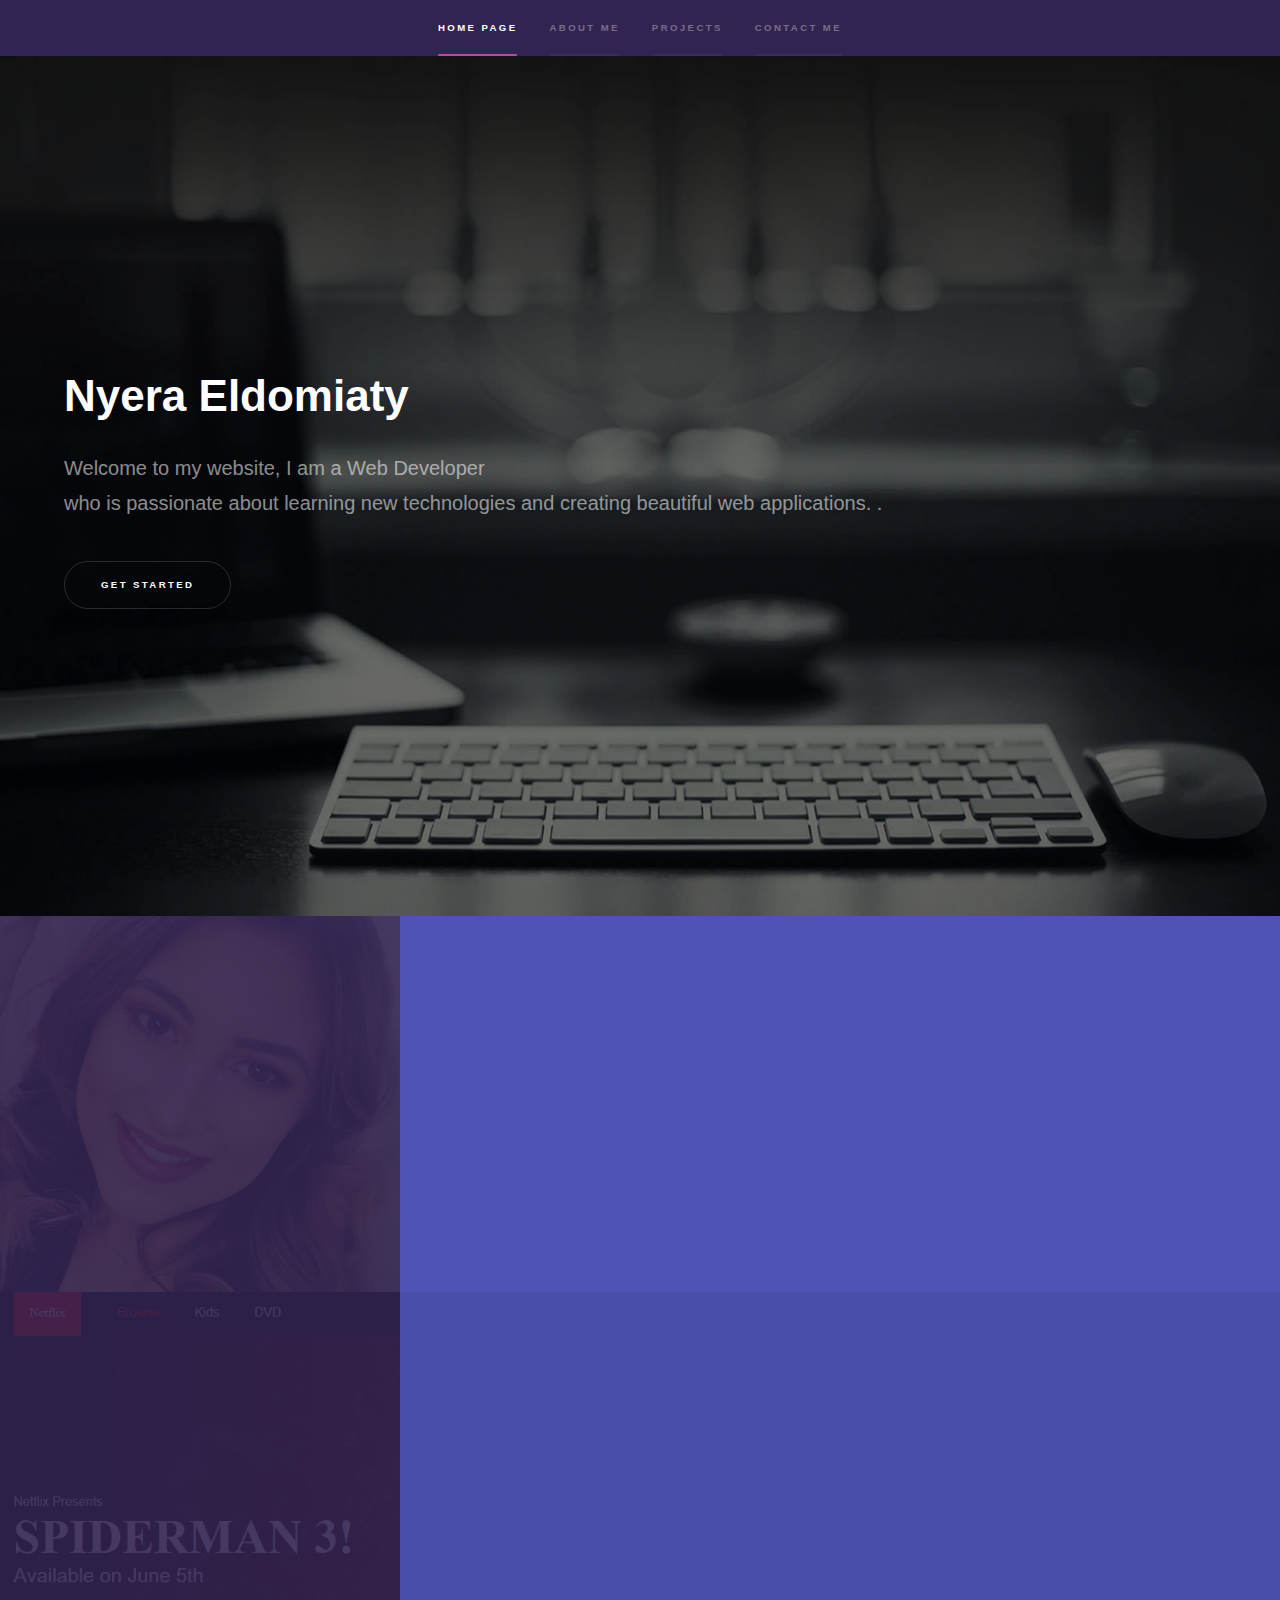
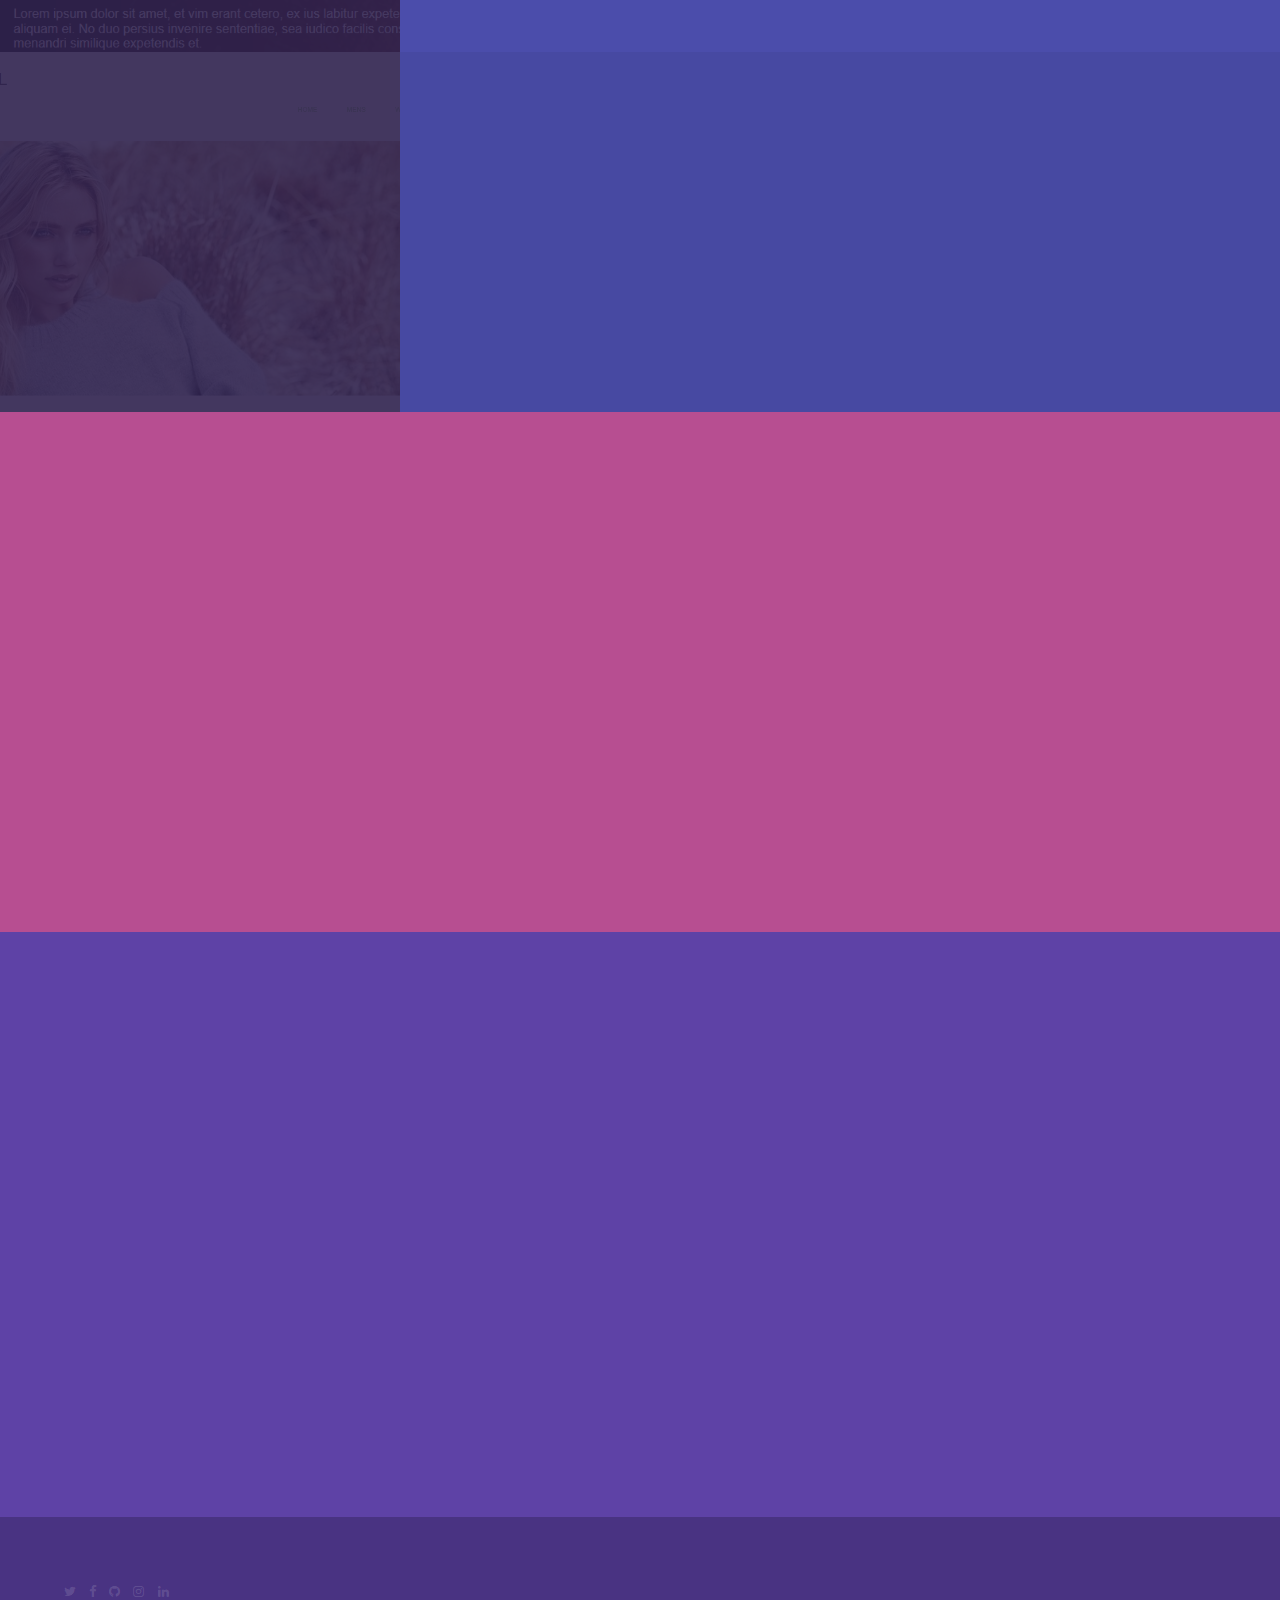
==== commit 00f351db: "Update index.html" ====
--- a/php/index.html
+++ b/php/index.html
@@ -33,7 +33,7 @@
 					<section id="intro" class="wrapper style1 fullscreen fade-up">
 						<div class="inner">
 							<h1>Nyera Eldomiaty</h1>
-							<p>Welcome to my website, I am a Front End Developer <br />
+							<p>Welcome to my website, I am a Web Developer <br />
 							who is passionate about learning new technologies and creating beautiful web applications. <a href="http://html5up.net/license"></a>.</p>
 							<ul class="actions">
 								<li><a href="#one" class="button scrolly">GET STARTED</a></li>
@@ -48,7 +48,7 @@
 							<div class="content">
 								<div class="inner">
 									<h2>About Me</h2>
-									<p>I am a front end developer who fell in love with programming in my free time. I enjoy learning about new technology and have a passion for web development.
+									<p>I am a web developer who fell in love with programming in my free time. I enjoy learning about new technology and have a passion for web development.
 										I am currently working towards my Computer Science Bachelors Degree. If I am not on my computer, I am spending time with loved ones, or taking bike rides when the weather is nice.</p>
 									<ul class="actions">
 										<li><a href="#" class="button">Learn more</a></li>
@@ -69,7 +69,7 @@
 							</div>
 						</section>
 						<section>
-							<a href="https://pure-basin-40588.herokuapp.com/men/womens/tops.html" class="image"><img src="images/2018-05-08.png" alt="" data-position="center" /></a>
+							<a href="https://pure-basin-40588.herokuapp.com/men/womens/tops.html" class="image"><img src="images/2018-05-08.png" alt="" data-position="top center" /></a>
 							<div class="content">
 								<div class="inner">
 									<h2>Project 2</h2>
@@ -86,17 +86,17 @@
 					<section id="two" class="wrapper style3 fade-up">
 						<div class="inner">
 							<h2>Technologies I know</h2>
-							<p>I began my coding journey learning front end development, but eventually grew an interest in back end development as well.</p>
+							<p>I began my coding journey learning front end development, and grew a passion for creating beautiful websites.</p>
 							<div class="features">
 								<section>
 									<span class="icon major fa-code"></span>
 									<h3>Front End</h3>
-									<p>HTML5 CSS3 JAVASCRIPT DOM RESPONSIVE WEB DESIGN BOOTSTRAP JQUERY SPA</p>
+									<p>HTML5 CSS3 JAVASCRIPT DOM RESPONSIVE WEB DESIGN BOOTSTRAP JQUERY</p>
 </section>
 								<section>
 									<span class="icon major fa-code"></span>
 									<h3>Back End</h3>
-									<p>MVC ANGULAR LUCID ADONIS MYSQL NODE.JS NPM GIT HEROKU</p>
+									<p>NODE.JS EXPRESS JSON and deployment with HEROKU</p>
 								</section>
 </div>
 								<section>
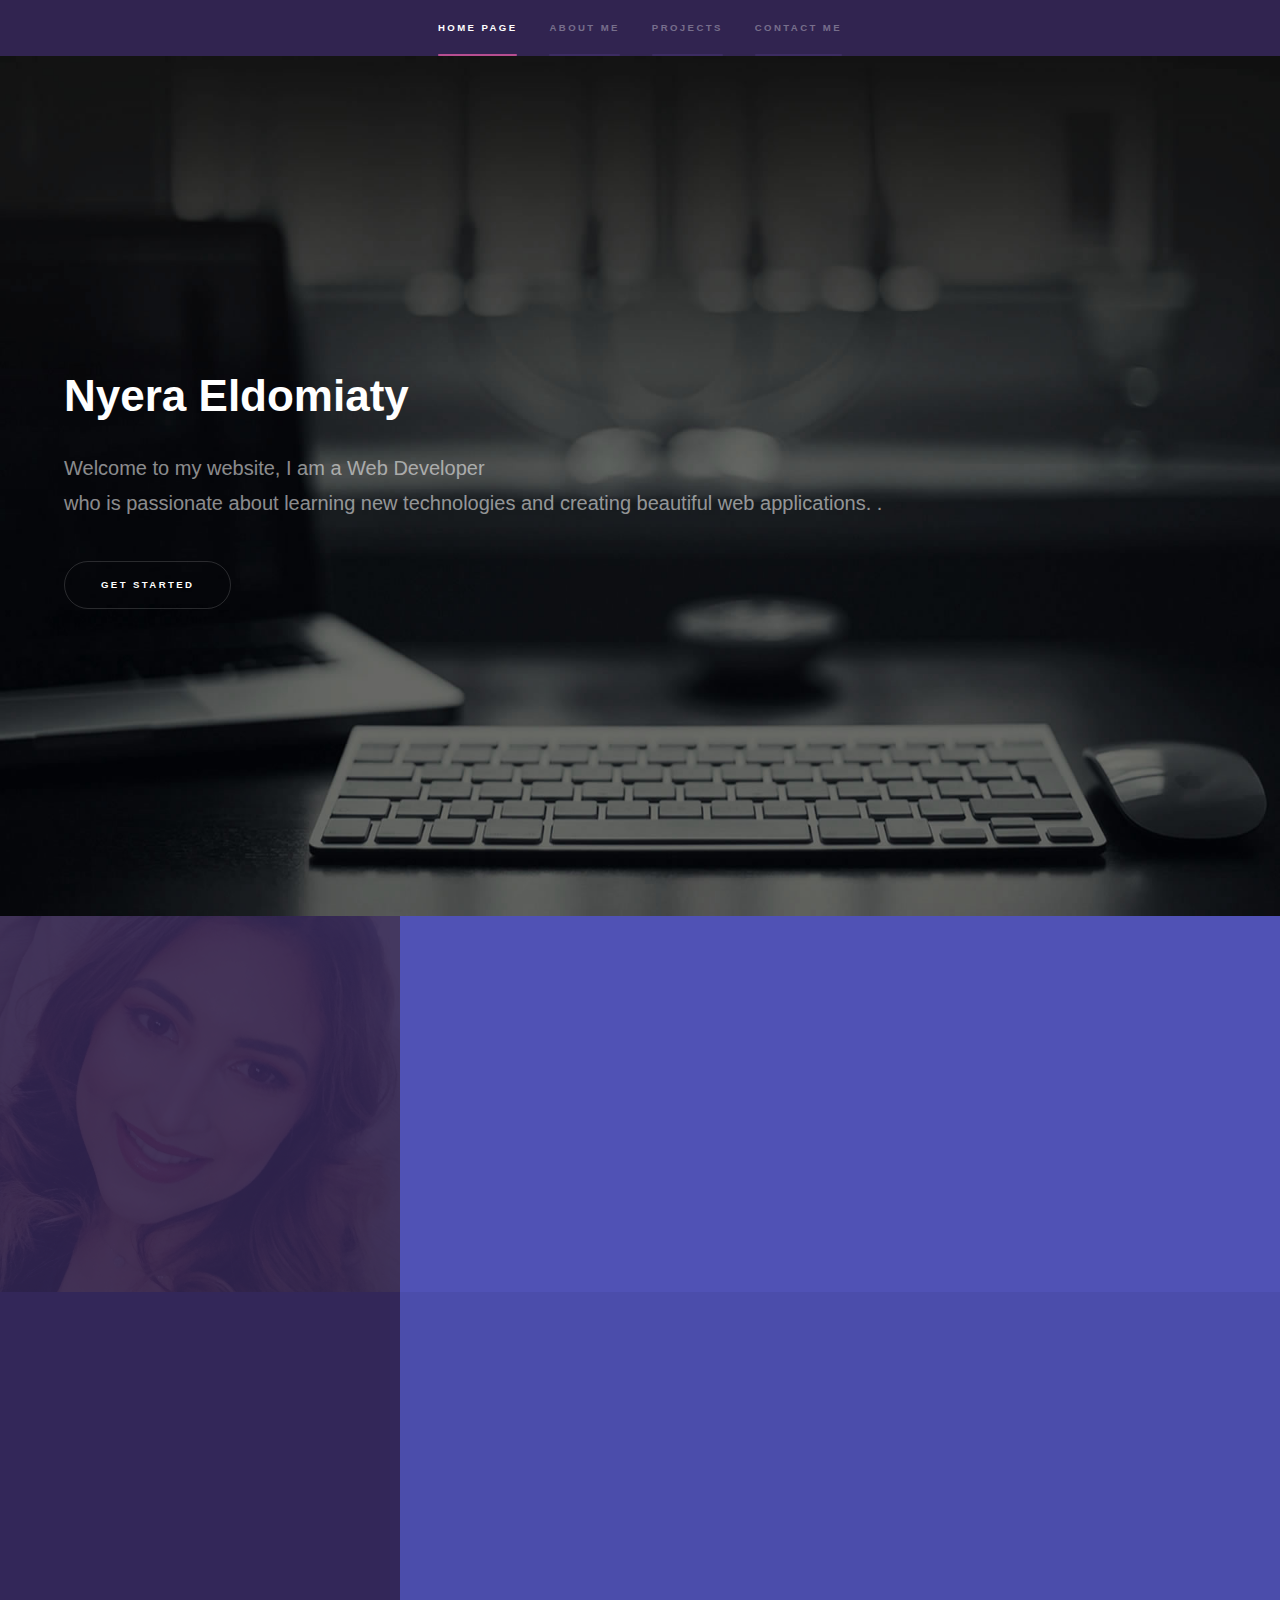
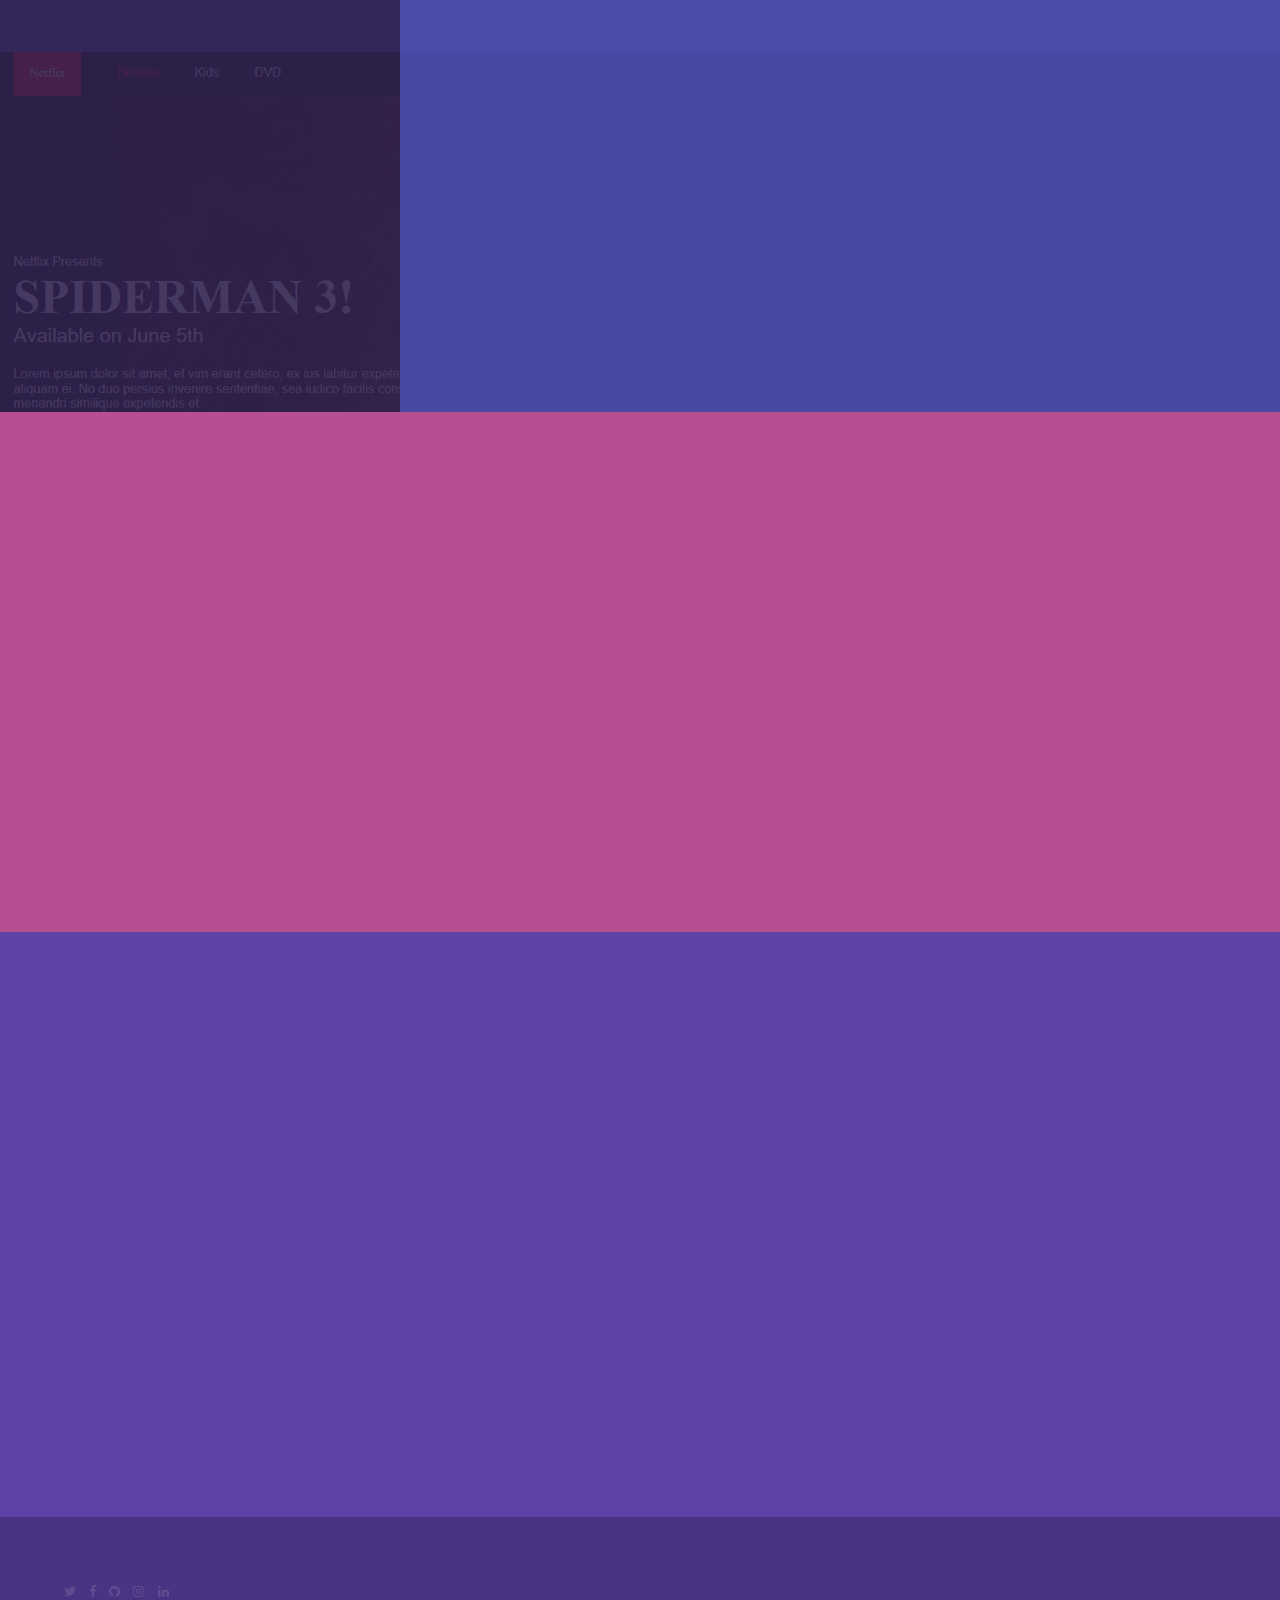
==== commit 8ca65ef3: "Update index.html" ====
--- a/php/index.html
+++ b/php/index.html
@@ -57,25 +57,25 @@
 							</div>
 						</section>
 						<section>
-							<a href="NetflixClone/index.html" class="image"><img src="images/clone.png" alt="" data-position="top center" /></a>
+							<a href="https://pure-basin-40588.herokuapp.com/men/womens/tops.html" class="image"><img src="images/2018-05-08 (2).png" alt="" data-position="top" /></a>
 							<div class="content">
 								<div class="inner">
 									<h2>Project 1</h2>
-									<p>Here I attempted to create a Netflix Clone.</p>
+									<p>A clothing store website I created from scratch with HTML5 and CSS3.</p>
 									<ul class="actions">
-										<li><a href="NetflixClone/index.html" class="button">Learn more</a></li>
+										<li><a href="#" class="button">Learn more</a></li>
 									</ul>
 								</div>
 							</div>
 						</section>
-						<section>
-							<a href="https://pure-basin-40588.herokuapp.com/men/womens/tops.html" class="image"><img src="images/2018-05-08.png" alt="" data-position="top center" /></a>
+							<section>
+							<a href="NetflixClone/index.html" class="image"><img src="images/clone.png" alt="" data-position="top center" /></a>
 							<div class="content">
 								<div class="inner">
 									<h2>Project 2</h2>
-									<p>A clothing store website I created from scratch with HTML5 and CSS3.</p>
+									<p>Here I attempted to create a Netflix Clone.</p>
 									<ul class="actions">
-										<li><a href="#" class="button">Learn more</a></li>
+										<li><a href="NetflixClone/index.html" class="button">Learn more</a></li>
 									</ul>
 								</div>
 							</div>
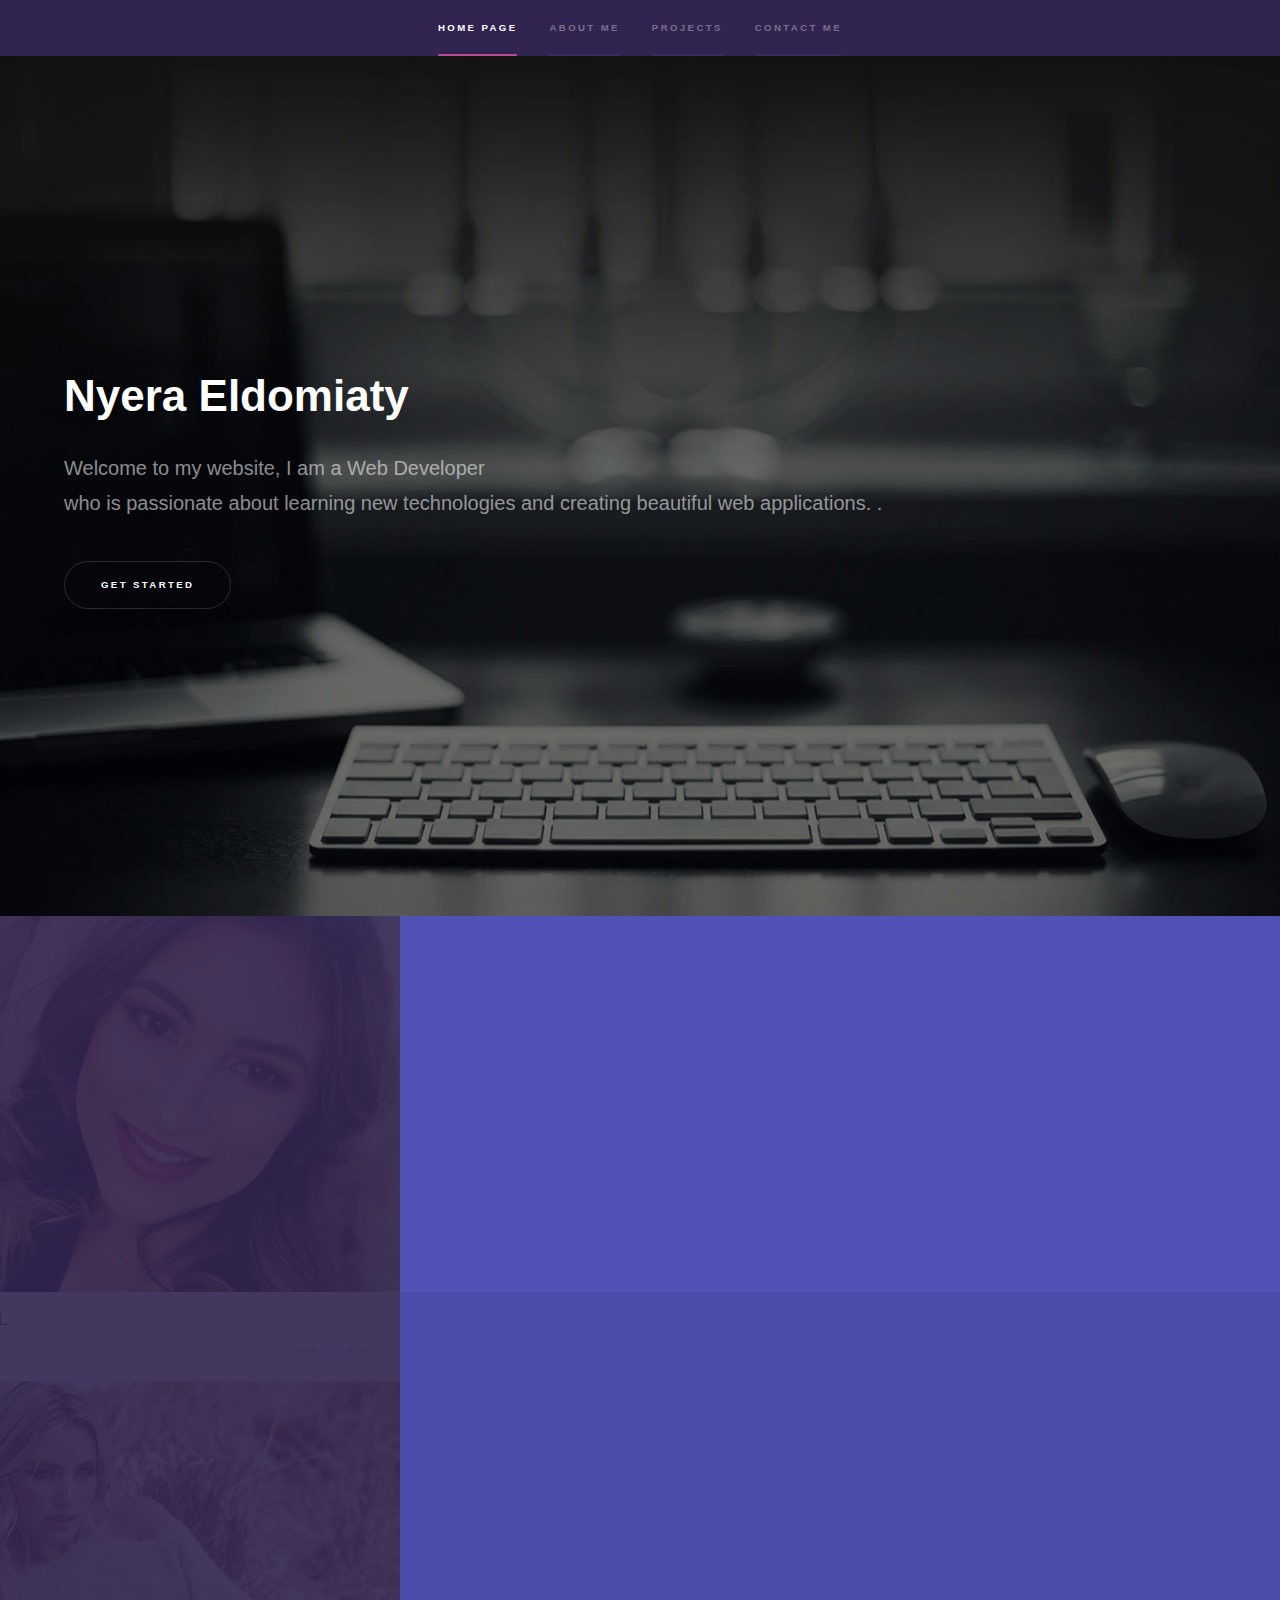
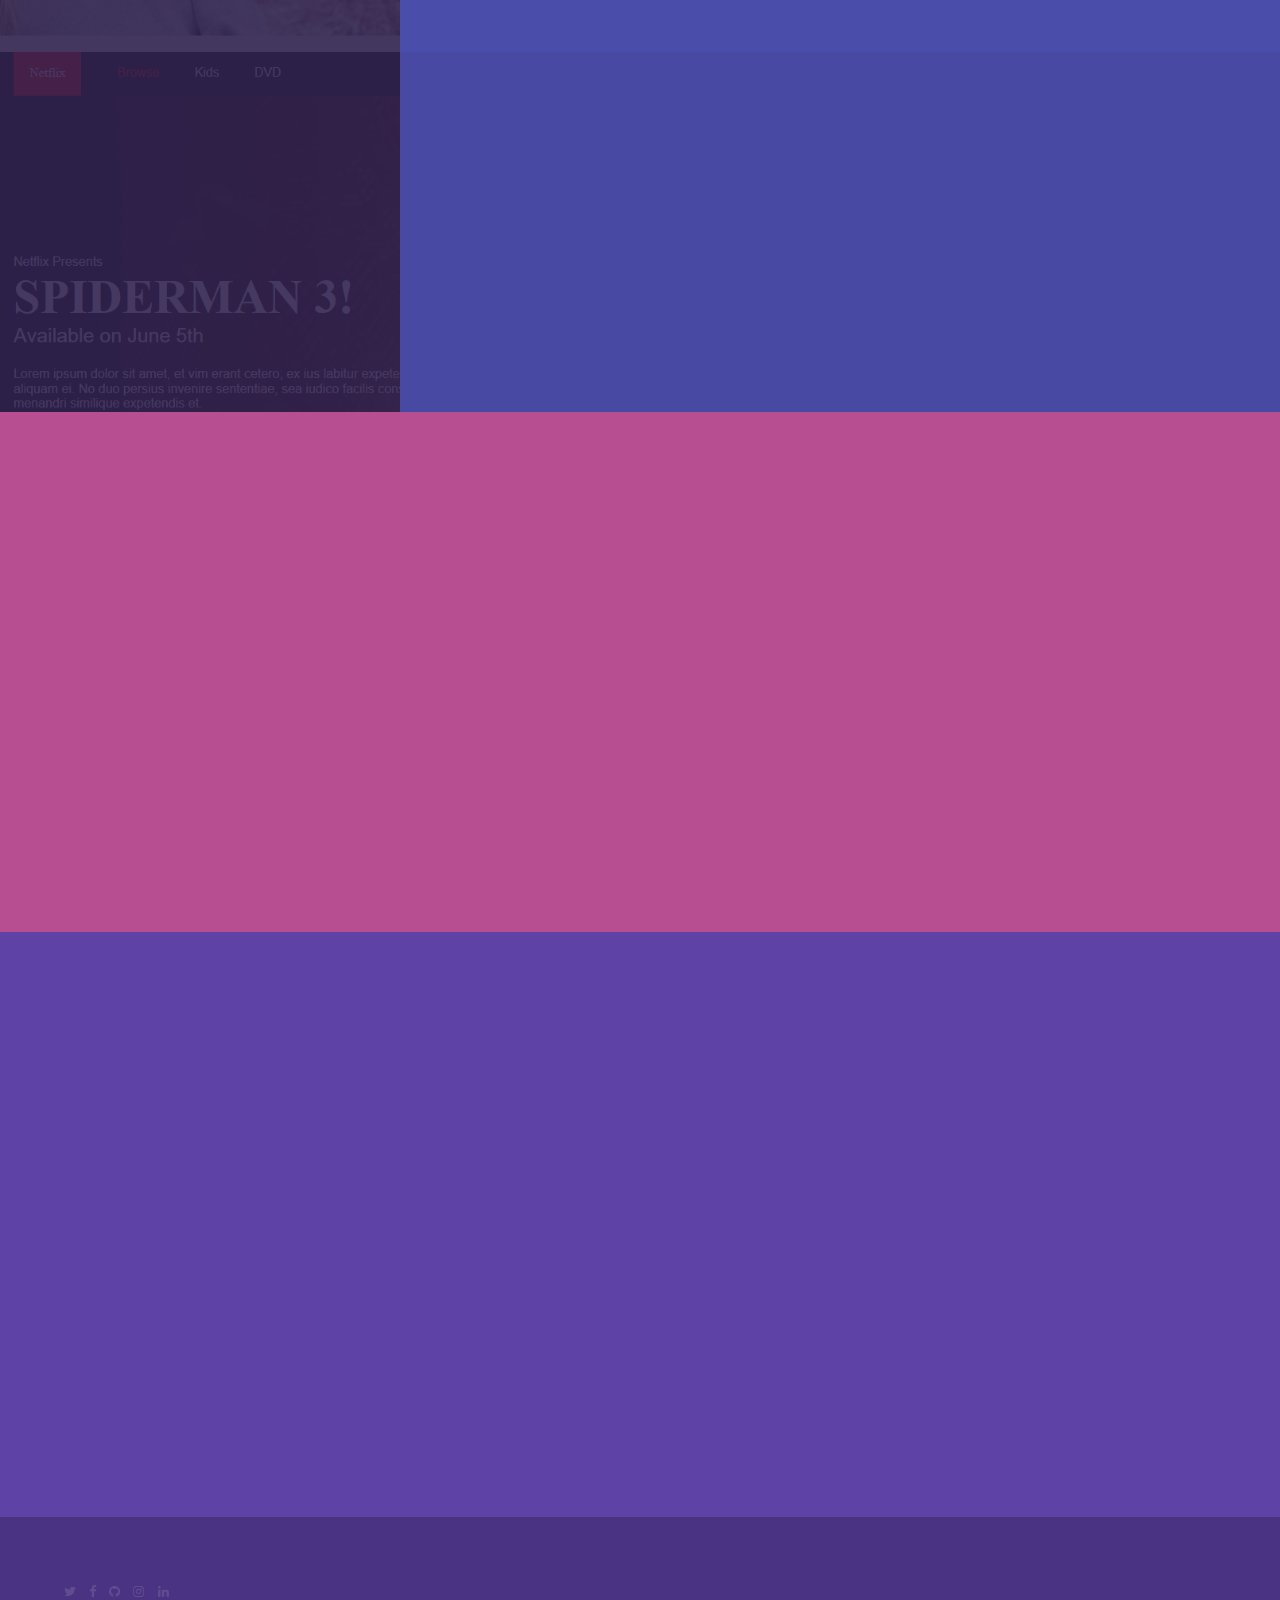
==== commit 3a070812: "Update index.html" ====
--- a/php/index.html
+++ b/php/index.html
@@ -57,7 +57,7 @@
 							</div>
 						</section>
 						<section>
-							<a href="https://pure-basin-40588.herokuapp.com/men/womens/tops.html" class="image"><img src="images/2018-05-08 (2).png" alt="" data-position="top" /></a>
+							<a href="https://pure-basin-40588.herokuapp.com/index.html" class="image"><img src="images/2018-05-08.png" alt="" data-position="top center" /></a>
 							<div class="content">
 								<div class="inner">
 									<h2>Project 1</h2>
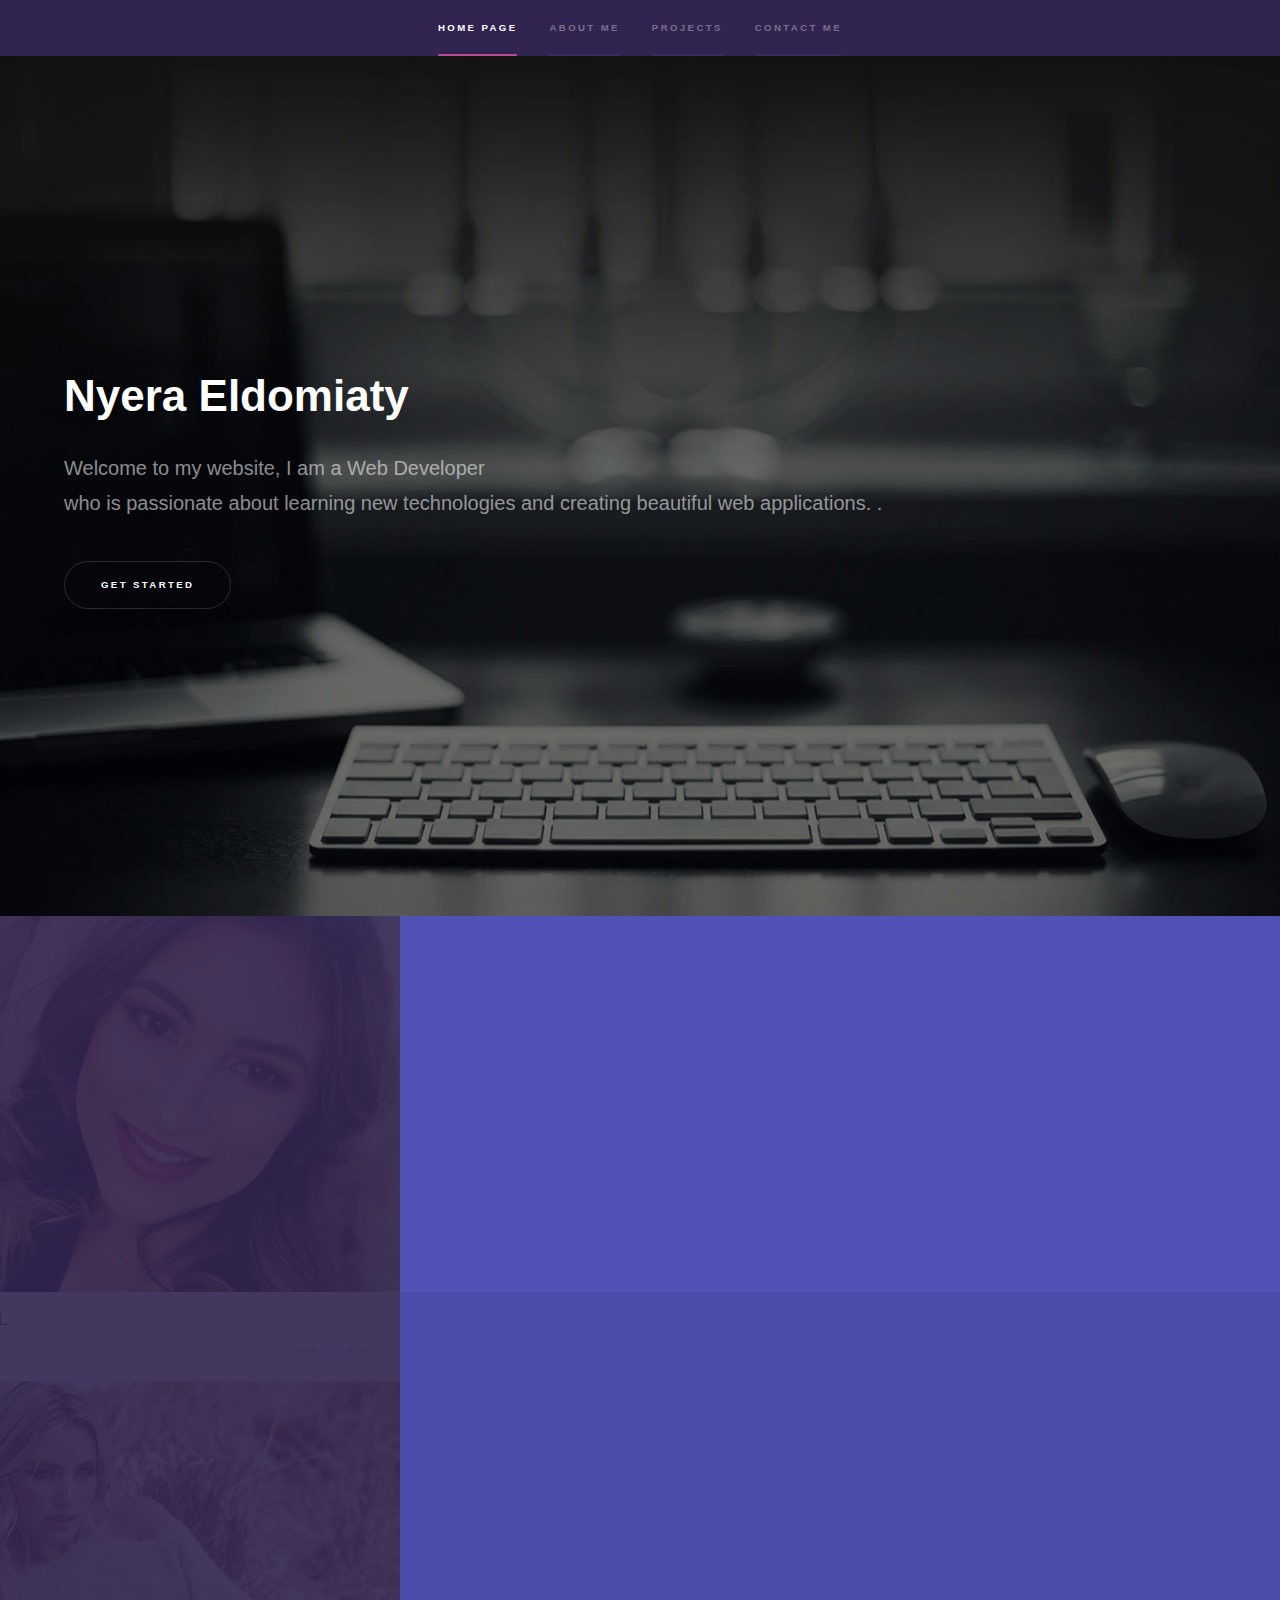
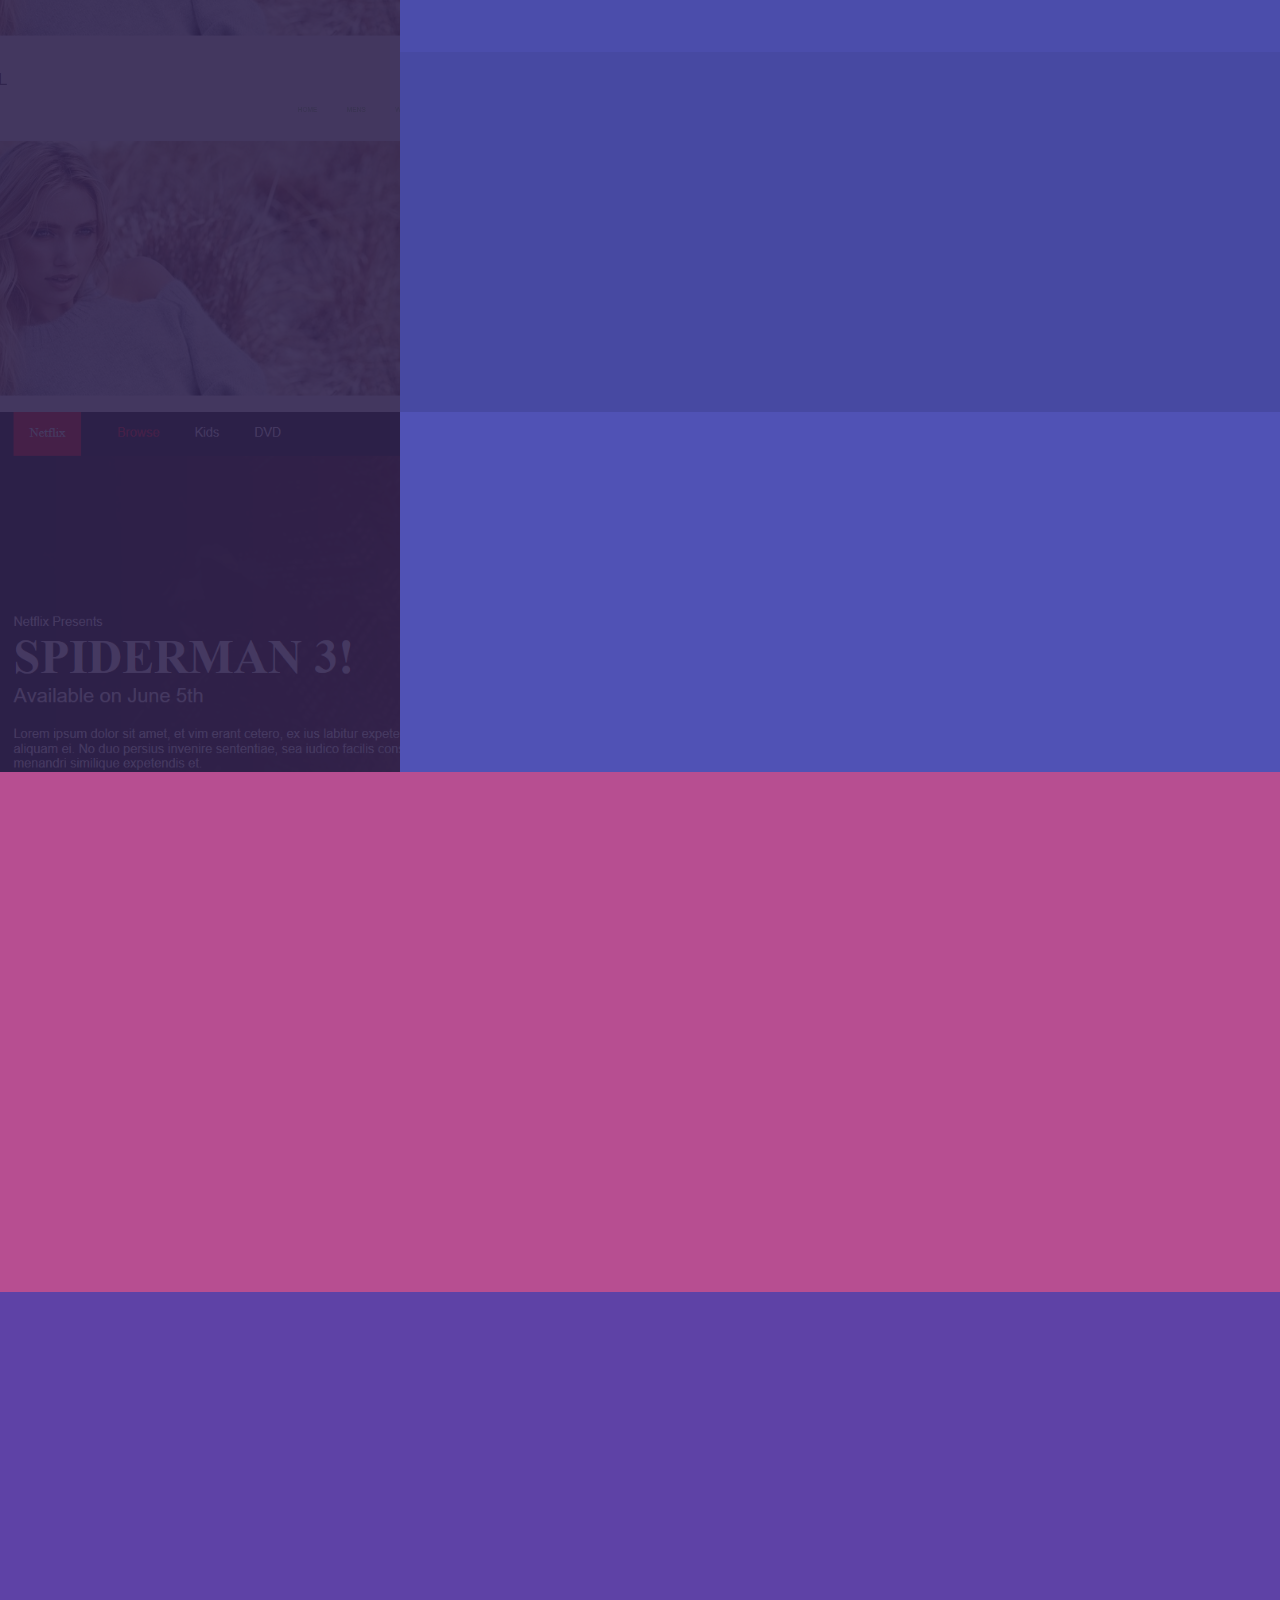
==== commit 02ff77d7: "Added Second Project to portfolio" ====
--- a/php/index.html
+++ b/php/index.html
@@ -57,13 +57,25 @@
 							</div>
 						</section>
 						<section>
+							<a href="https://topkidsgymandsports.com" class="image"><img src="images/2018-05-08.png" alt="" data-position="top center" /></a>
+							<div class="content">
+								<div class="inner">
+									<h2>Project 1</h2>
+									<p>Built a children's gym website that includes class registration, parent portal, and an ecommerce site.</p>
+									<ul class="actions">
+										<li><a href="https://topkidsgymandsports.com/" class="button">Learn more</a></li>
+									</ul>
+								</div>
+							</div>
+						</section>
+						<section>
 							<a href="https://pure-basin-40588.herokuapp.com/index.html" class="image"><img src="images/2018-05-08.png" alt="" data-position="top center" /></a>
 							<div class="content">
 								<div class="inner">
 									<h2>Project 1</h2>
 									<p>A clothing store website I created from scratch with HTML5 and CSS3.</p>
 									<ul class="actions">
-										<li><a href="#" class="button">Learn more</a></li>
+										<li><a href="https://pure-basin-40588.herokuapp.com/index.html" class="button">Learn more</a></li>
 									</ul>
 								</div>
 							</div>
